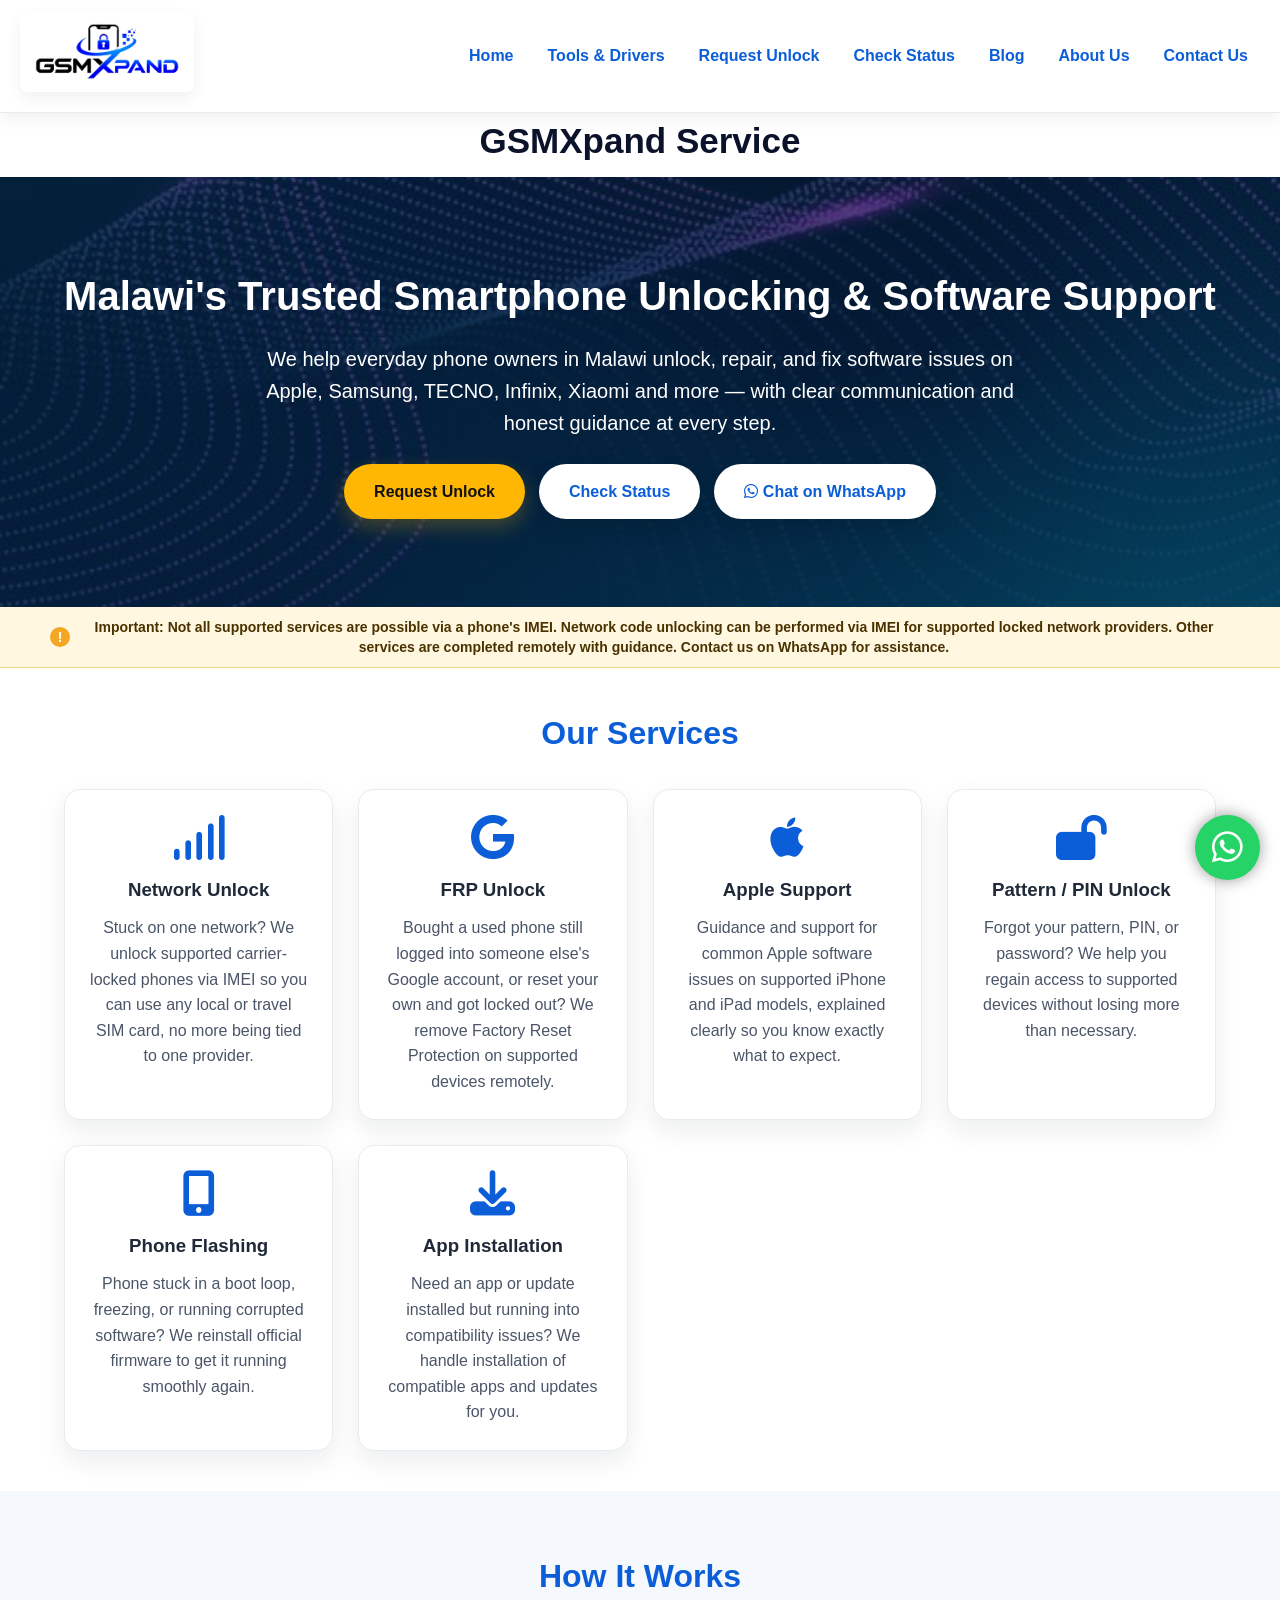
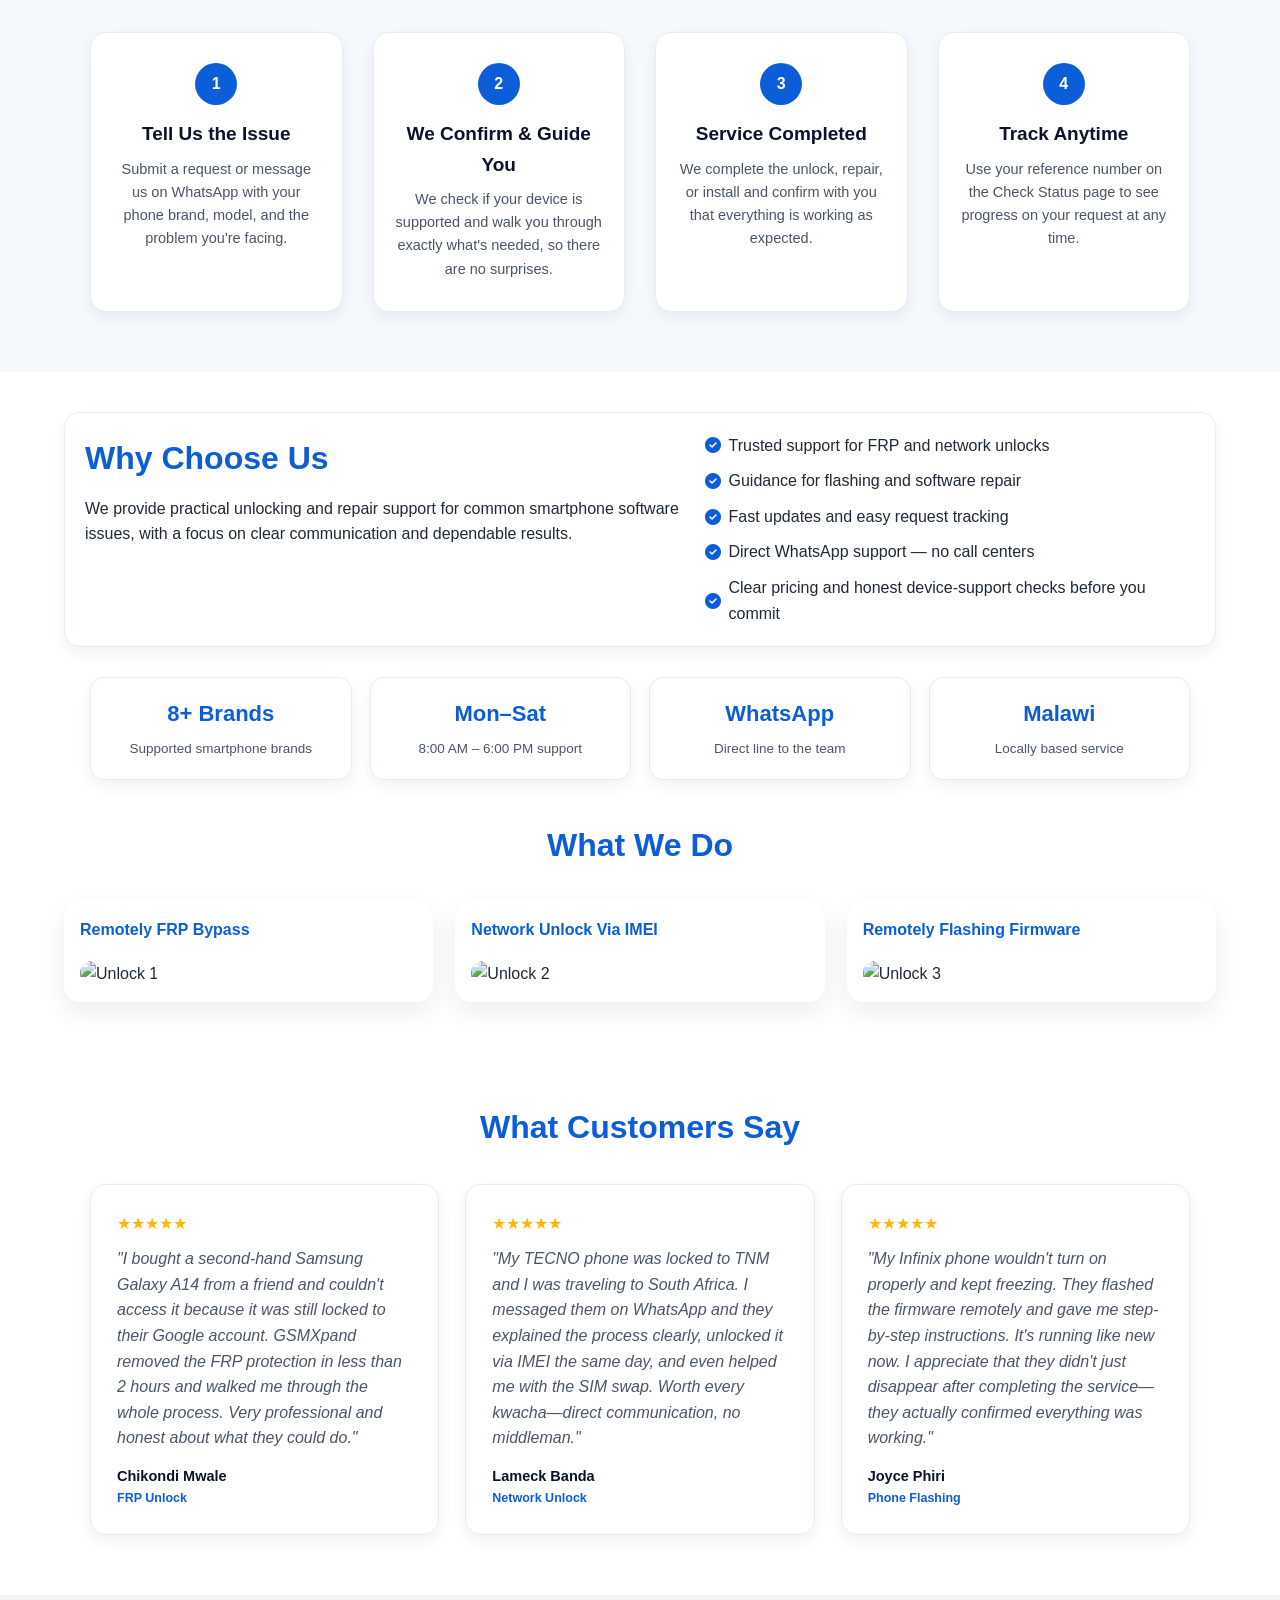
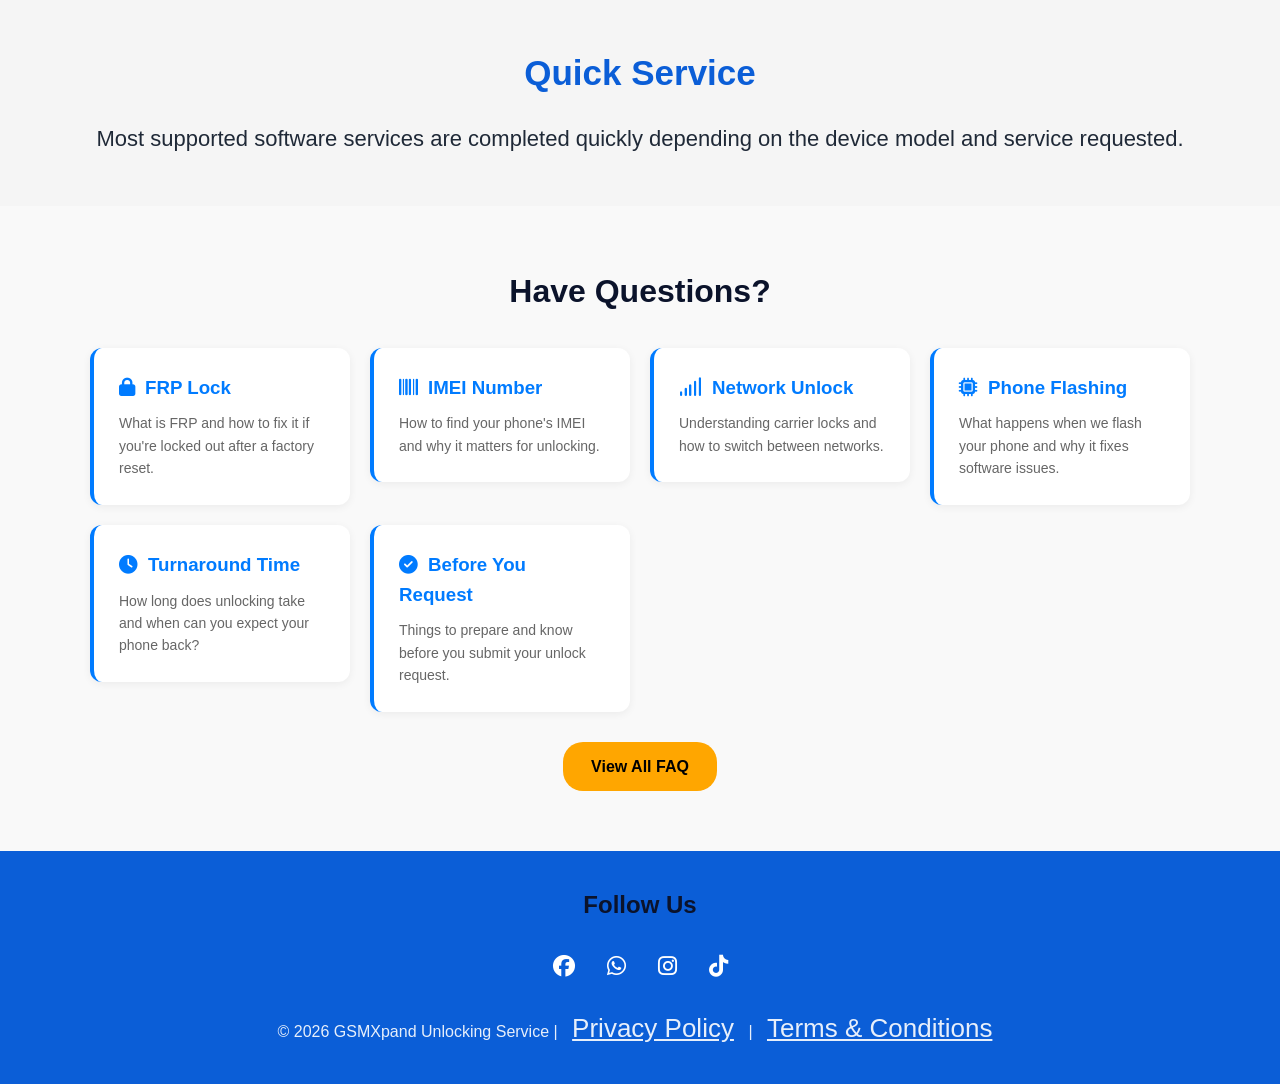
==== index.html @ d90a3e5a "Update navbar order" ====
<!DOCTYPE html>
<html lang="en">
<head>
<meta charset="UTF-8">
<meta name="viewport" content="width=device-width, initial-scale=1.0">
<meta name="description" content="GSMXpand Unlocking Service in Malawi offers fast network unlock, FRP unlock, phone flashing, pattern and PIN unlock, software repair, and app installation services.">
<meta name="keywords" content="phone unlocking Malawi, network unlock, FRP unlock, phone flashing, iCloud support, Android unlock, GSMXpand, smartphone repair, app installation">
<meta name="author" content="GSMXpand">
<meta name="robots" content="index, follow">
<meta name="theme-color" content="#003366">
<meta property="og:title" content="GSMXpand Unlocking Service">
<meta property="og:description" content="Professional smartphone unlocking and software services in Malawi.">
<meta property="og:image" content="https://www.gsmxpand.unaux.com/images/logo.jpg">
<meta property="og:url" content="https://www.gsmxpand.unaux.com">
<meta property="og:type" content="website">
<title>GSMXpand Unlocking Service</title>
<link rel="preconnect" href="https://cdnjs.cloudflare.com">
<link rel="icon" href="images/favicon-v2.ico">
<link rel="apple-touch-icon" href="images/apple-touch-icon.png">
<link rel="stylesheet" href="https://cdnjs.cloudflare.com/ajax/libs/font-awesome/6.5.2/css/all.min.css">
<link rel="stylesheet" href="css/style.css">
</head>
<body>
<header class="site-header">
  <div class="logo">
    <a href="index.html">
      <img src="images/logo.jpg" alt="GSMXpand">
    </a>
  </div>

  <button class="menu-toggle" id="menuToggle" type="button" aria-label="Open navigation" aria-expanded="false" aria-controls="navbar">☰</button>

  <nav id="navbar">
    <a href="index.html">Home</a>
    <a href="tools-drivers.html">Tools & Drivers</a>
    <a href="request.html">Request Unlock</a>
    <a href="status.html">Check Status</a>
    <a href="blog.html">Blog</a>
    <a href="about.html">About Us</a>
    <a href="contact.html">Contact Us</a>
  </nav>
</header>

<header>
  <div class="hero-intro">
    <h1>GSMXpand Service</h1>
  </div>
</header>

<section class="hero">
  <h2>Malawi's Trusted Smartphone Unlocking & Software Support</h2>
  <p>We help everyday phone owners in Malawi unlock, repair, and fix software issues on Apple, Samsung, TECNO, Infinix, Xiaomi and more &mdash; with clear communication and honest guidance at every step.</p>
  <div class="hero-actions">
    <a href="request.html" class="btn">Request Unlock</a>
    <a href="status.html" class="btn btn-secondary">Check Status</a>
    <a href="https://wa.me/265984820687" class="btn btn-secondary"><i class="fab fa-whatsapp"></i> Chat on WhatsApp</a>
  </div>
</section>

<div class="sliding-banner">
  <span>Important: Not all supported services are possible via a phone's IMEI. Network code unlocking can be performed via IMEI for supported locked network providers. Other services are completed remotely with guidance. Contact us on WhatsApp for assistance.</span>
</div>

<div class="container">
<h2 class="section-title">Our Services</h2>

<div class="services">

<div class="card">
<i class="fas fa-signal"></i>
<h3>Network Unlock</h3>
<p>Stuck on one network? We unlock supported carrier-locked phones via IMEI so you can use any local or travel SIM card, no more being tied to one provider.</p>
</div>

<div class="card">
<i class="fab fa-google"></i>
<h3>FRP Unlock</h3>
<p>Bought a used phone still logged into someone else's Google account, or reset your own and got locked out? We remove Factory Reset Protection on supported devices remotely.</p>
</div>

<div class="card">
<i class="fab fa-apple"></i>
<h3>Apple Support</h3>
<p>Guidance and support for common Apple software issues on supported iPhone and iPad models, explained clearly so you know exactly what to expect.</p>
</div>

<div class="card">
<i class="fas fa-lock-open"></i>
<h3>Pattern / PIN Unlock</h3>
<p>Forgot your pattern, PIN, or password? We help you regain access to supported devices without losing more than necessary.</p>
</div>

<div class="card">
<i class="fas fa-mobile-screen-button"></i>
<h3>Phone Flashing</h3>
<p>Phone stuck in a boot loop, freezing, or running corrupted software? We reinstall official firmware to get it running smoothly again.</p>
</div>

<div class="card">
<i class="fas fa-download"></i>
<h3>App Installation</h3>
<p>Need an app or update installed but running into compatibility issues? We handle installation of compatible apps and updates for you.</p>
</div>

</div>
</div>

<section class="how-it-works">
  <h2 class="section-title">How It Works</h2>
  <div class="how-steps">
    <div class="how-step">
      <div class="num">1</div>
      <h3>Tell Us the Issue</h3>
      <p>Submit a request or message us on WhatsApp with your phone brand, model, and the problem you're facing.</p>
    </div>
    <div class="how-step">
      <div class="num">2</div>
      <h3>We Confirm & Guide You</h3>
      <p>We check if your device is supported and walk you through exactly what's needed, so there are no surprises.</p>
    </div>
    <div class="how-step">
      <div class="num">3</div>
      <h3>Service Completed</h3>
      <p>We complete the unlock, repair, or install and confirm with you that everything is working as expected.</p>
    </div>
    <div class="how-step">
      <div class="num">4</div>
      <h3>Track Anytime</h3>
      <p>Use your reference number on the Check Status page to see progress on your request at any time.</p>
    </div>
  </div>
</section>

<div class="container">
  <div class="about-box">
    <div>
      <h3 class="section-title left">Why Choose Us</h3>
      <p>We provide practical unlocking and repair support for common smartphone software issues, with a focus on clear communication and dependable results.</p>
    </div>
    <div class="bullet-list">
      <div><i class="fas fa-check-circle"></i> Trusted support for FRP and network unlocks</div>
      <div><i class="fas fa-check-circle"></i> Guidance for flashing and software repair</div>
      <div><i class="fas fa-check-circle"></i> Fast updates and easy request tracking</div>
      <div><i class="fas fa-check-circle"></i> Direct WhatsApp support &mdash; no call centers</div>
      <div><i class="fas fa-check-circle"></i> Clear pricing and honest device-support checks before you commit</div>
    </div>
  </div>

  <div class="proof-strip">
    <div class="proof-item"><strong>8+ Brands</strong><span>Supported smartphone brands</span></div>
    <div class="proof-item"><strong>Mon&ndash;Sat</strong><span>8:00 AM &ndash; 6:00 PM support</span></div>
    <div class="proof-item"><strong>WhatsApp</strong><span>Direct line to the team</span></div>
    <div class="proof-item"><strong>Malawi</strong><span>Locally based service</span></div>
  </div>

  <h3 class="section-title">What We Do</h3>
  <div class="gallery">
    <div class="gallery-item">
      <p class="phot">Remotely FRP Bypass</p>
      <img loading="lazy" src="images/lock1.jpg" alt="Unlock 1">
    </div>
    <div class="gallery-item">
      <p class="phot">Network Unlock Via IMEI</p>
      <img loading="lazy" src="images/unlock2.jpg" alt="Unlock 2">
    </div>
    <div class="gallery-item">
      <p class="phot">Remotely Flashing Firmware</p>
      <img loading="lazy" src="images/lock3.jpg" alt="Unlock 3">
    </div>
  </div>
</div>

<section class="testimonials">
  <h2 class="section-title">What Customers Say</h2>
  <div class="testi-grid">
    <div class="testi-card">
      <div class="stars">★★★★★</div>
      <p>"I bought a second-hand Samsung Galaxy A14 from a friend and couldn't access it because it was still locked to their Google account. GSMXpand removed the FRP protection in less than 2 hours and walked me through the whole process. Very professional and honest about what they could do."</p>
      <div class="testi-name">Chikondi Mwale</div>
      <div class="testi-service">FRP Unlock</div>
    </div>
    <div class="testi-card">
      <div class="stars">★★★★★</div>
      <p>"My TECNO phone was locked to TNM and I was traveling to South Africa. I messaged them on WhatsApp and they explained the process clearly, unlocked it via IMEI the same day, and even helped me with the SIM swap. Worth every kwacha—direct communication, no middleman."</p>
      <div class="testi-name">Lameck Banda</div>
      <div class="testi-service">Network Unlock</div>
    </div>
    <div class="testi-card">
      <div class="stars">★★★★★</div>
      <p>"My Infinix phone wouldn't turn on properly and kept freezing. They flashed the firmware remotely and gave me step-by-step instructions. It's running like new now. I appreciate that they didn't just disappear after completing the service—they actually confirmed everything was working."</p>
      <div class="testi-name">Joyce Phiri</div>
      <div class="testi-service">Phone Flashing</div>
    </div>
  </div>
</section>

<section class="speed">
  <h2>Quick Service</h2>
  <p>Most supported software services are completed quickly depending on the device model and service requested.</p>
</section>

<section style="padding: 60px 20px; background: #f9f9f9;">
  <div style="max-width: 1100px; margin: 0 auto;">
    <h2 style="font-size: 32px; text-align: center; margin-bottom: 30px; color: #0b132b;">Have Questions?</h2>
    <div style="display: grid; grid-template-columns: repeat(auto-fit, minmax(240px, 1fr)); gap: 20px;">
      <a href="blog.html#article9" style="text-decoration: none;">
        <div style="background: white; padding: 25px; border-radius: 12px; border-left: 4px solid #007bff; box-shadow: 0 2px 8px rgba(0,0,0,0.06); transition: transform 0.3s, box-shadow 0.3s;">
          <h3 style="color: #007bff; margin-bottom: 10px;"><i class="fas fa-lock" style="margin-right: 10px;"></i>FRP Lock</h3>
          <p style="color: #666; font-size: 14px; line-height: 1.6;">What is FRP and how to fix it if you're locked out after a factory reset.</p>
        </div>
      </a>
      <a href="blog.html#article2" style="text-decoration: none;">
        <div style="background: white; padding: 25px; border-radius: 12px; border-left: 4px solid #007bff; box-shadow: 0 2px 8px rgba(0,0,0,0.06); transition: transform 0.3s, box-shadow 0.3s;">
          <h3 style="color: #007bff; margin-bottom: 10px;"><i class="fas fa-barcode" style="margin-right: 10px;"></i>IMEI Number</h3>
          <p style="color: #666; font-size: 14px; line-height: 1.6;">How to find your phone's IMEI and why it matters for unlocking.</p>
        </div>
      </a>
      <a href="blog.html#article3" style="text-decoration: none;">
        <div style="background: white; padding: 25px; border-radius: 12px; border-left: 4px solid #007bff; box-shadow: 0 2px 8px rgba(0,0,0,0.06); transition: transform 0.3s, box-shadow 0.3s;">
          <h3 style="color: #007bff; margin-bottom: 10px;"><i class="fas fa-signal" style="margin-right: 10px;"></i>Network Unlock</h3>
          <p style="color: #666; font-size: 14px; line-height: 1.6;">Understanding carrier locks and how to switch between networks.</p>
        </div>
      </a>
      <a href="blog.html#article11" style="text-decoration: none;">
        <div style="background: white; padding: 25px; border-radius: 12px; border-left: 4px solid #007bff; box-shadow: 0 2px 8px rgba(0,0,0,0.06); transition: transform 0.3s, box-shadow 0.3s;">
          <h3 style="color: #007bff; margin-bottom: 10px;"><i class="fas fa-microchip" style="margin-right: 10px;"></i>Phone Flashing</h3>
          <p style="color: #666; font-size: 14px; line-height: 1.6;">What happens when we flash your phone and why it fixes software issues.</p>
        </div>
      </a>
      <a href="blog.html#article7" style="text-decoration: none;">
        <div style="background: white; padding: 25px; border-radius: 12px; border-left: 4px solid #007bff; box-shadow: 0 2px 8px rgba(0,0,0,0.06); transition: transform 0.3s, box-shadow 0.3s;">
          <h3 style="color: #007bff; margin-bottom: 10px;"><i class="fas fa-clock" style="margin-right: 10px;"></i>Turnaround Time</h3>
          <p style="color: #666; font-size: 14px; line-height: 1.6;">How long does unlocking take and when can you expect your phone back?</p>
        </div>
      </a>
      <a href="blog.html#article6" style="text-decoration: none;">
        <div style="background: white; padding: 25px; border-radius: 12px; border-left: 4px solid #007bff; box-shadow: 0 2px 8px rgba(0,0,0,0.06); transition: transform 0.3s, box-shadow 0.3s;">
          <h3 style="color: #007bff; margin-bottom: 10px;"><i class="fas fa-check-circle" style="margin-right: 10px;"></i>Before You Request</h3>
          <p style="color: #666; font-size: 14px; line-height: 1.6;">Things to prepare and know before you submit your unlock request.</p>
        </div>
      </a>
    </div>
    <div style="text-align: center; margin-top: 30px;">
      <a href="blog.html#article7" style="display: inline-block; background: #ffa600; color: rgb(0, 0, 0); padding: 12px 28px; border-radius: 20px; text-decoration: none; font-weight: 600; transition: background 0.3s;">View All FAQ</a>
    </div>
  </div>
</section>

<footer>
  <h2>Follow Us</h2>
  <div class="footer-links">
    <a href="https://www.facebook.com/gsmxpand" title="Visit our Facebook page"><i class="fab fa-facebook"></i></a>
    <a href="https://wa.me/265984820687" title="Chat with us on WhatsApp"><i class="fab fa-whatsapp"></i></a>
    <a href="https://www.instagram.com/gsmxpand" title="Follow us on Instagram"><i class="fab fa-instagram"></i></a>
    <a href="https://www.tiktok.com/@gsmxpand" title="Follow us on TikTok"><i class="fab fa-tiktok"></i></a>
  </div>
  <p class="footer-note">© 2026 GSMXpand Unlocking Service | <a href="privacy.html" style="color:white;text-decoration:underline;">Privacy Policy</a> | <a href="terms.html" style="color:white;text-decoration:underline;">Terms &amp; Conditions</a></p>
</footer>

<a class="whatsapp"
href="https://wa.me/265984820687">

<i class="fab fa-whatsapp"></i>

</a>

<script type="module" src="js/app.js"></script>
<script src="js/navigation.js"></script>

</body>
</html>
---- css/style.css ----
/* ==========================================================================
   GSMXpand Unlocking Service — Master Stylesheet
   Single stylesheet for the whole site. All pages link to css/style.css.
   ========================================================================== */

/* ---- Theme tokens ---- */
:root {
  --brand-blue: #0b5ed7;
  --brand-blue-dark: #093b6b;
  --brand-navy: #0b132b;
  --accent-amber: #ffb703;
  --accent-amber-dark: #f59e0b;
  --success-green: #25d366;
  --success-green-dark: #1a7a3a;
  --warn-amber: #f5a623;
  --danger-red: #b91c1c;
  --text-body: #4a5568;
  --text-dark: #1f2937;
  --bg-light: #f5f8fc;
  --bg-page: #ffffff;
  --border-soft: #e7ebf2;
  --shadow-soft: 0 10px 26px rgba(15, 23, 42, 0.08);
  --shadow-card: 0 6px 16px rgba(15, 23, 42, 0.06);
  --radius-lg: 16px;
  --radius-md: 12px;
  --radius-pill: 999px;
}

/* ---- Reset & base ---- */
* {
  margin: 0;
  padding: 0;
  box-sizing: border-box;
  font-family: "Segoe UI", Arial, Helvetica, sans-serif;
}

html {
  scroll-behavior: smooth;
}

@media (prefers-reduced-motion: reduce) {
  html { scroll-behavior: auto; }
}

body {
  background: var(--bg-page);
  color: var(--text-dark);
  line-height: 1.6;
}

img {
  max-width: 100%;
  height: auto;
}

h2 {
  color: var(--brand-navy);
}

.container {
  width: 90%;
  max-width: 1200px;
  margin: auto;
  padding: 40px 0;
}

.section-title {
  text-align: center;
  font-size: 32px;
  margin-bottom: 30px;
  color: var(--brand-blue);
}

.section-title.left {
  text-align: left;
  margin-bottom: 12px;
}

/* ---- Header / navigation ---- */
.site-header {
  background: #ffffff;
  display: flex;
  justify-content: space-between;
  align-items: center;
  padding: 12px 20px;
  position: sticky;
  top: 0;
  z-index: 1000;
  gap: 16px;
  box-shadow: var(--shadow-card);
  border-bottom: 1px solid var(--border-soft);
  isolation: isolate;
}

.site-header .logo a {
  display: inline-flex;
  align-items: center;
  text-decoration: none;
}

.site-header .logo img {
  height: 80px;
  background: transparent;
  padding: 6px 8px;
  border-radius: 8px;
  box-shadow: 0 6px 16px rgba(0, 0, 0, 0.06);
}

.site-header nav {
  display: flex;
  gap: 10px;
  flex-wrap: wrap;
}

.site-header nav a {
  color: var(--brand-blue);
  text-decoration: none;
  font-weight: 600;
  padding: 8px 12px;
  border-radius: var(--radius-pill);
  transition: .22s;
  font-size: 16px;
}

.site-header nav a:hover {
  background: rgba(11, 94, 215, 0.06);
}

.site-header .menu-toggle {
  display: none;
  font-size: 30px;
  color: var(--brand-blue);
  cursor: pointer;
  line-height: 1;
  border: 0;
  background: transparent;
  padding: 8px;
  margin: 0;
  width: auto;
}

@media (max-width: 768px) {
  .site-header {
    flex-wrap: nowrap;
    padding: 12px 16px;
  }

  .site-header .logo { min-width: 0; }

  .site-header .logo img {
    display: block;
    max-width: min(70vw, 220px);
    height: 58px;
    object-fit: contain;
  }

  .site-header .menu-toggle {
    display: block;
    margin-left: auto;
  }

  .site-header nav {
    display: none;
    position: absolute;
    top: 100%;
    left: 0;
    width: 100%;
    background: #ffffff;
    flex-direction: column;
    padding: 8px 0;
    box-shadow: var(--shadow-card);
    border-top: 1px solid var(--border-soft);
    z-index: 1100;
  }

  .site-header nav.active { display: flex; }

  .site-header nav a {
    padding: 14px 16px;
    border-radius: 0;
    border-top: 1px solid #f1f5f9;
    text-align: center;
    color: var(--brand-navy);
    display: block;
  }

  .site-header .menu-toggle[aria-expanded="true"] {
    color: #ffffff;
    background: var(--brand-blue);
    border-radius: 8px;
  }
}

/* Generic page headers */
header h1 {
  font-size: 35px;
  margin-bottom: 8px;
  color: var(--brand-navy);
}

header p {
  margin-top: 8px;
  font-size: 18px;
  opacity: 0.95;
}

.hero-intro h1,
.hero-intro p { text-align: center; }

/* ---- Hero banners (home / inner pages / blog) ---- */
.hero {
  background-image: linear-gradient(rgba(4, 35, 70, 0.68), rgba(4, 35, 70, 0.78)), url("../images/drivers.png");
  background-position: center;
  background-size: cover;
  background-repeat: no-repeat;
  min-height: 430px;
  display: flex;
  flex-direction: column;
  justify-content: center;
  align-items: center;
  color: white;
  padding: 70px 20px;
  text-align: center;
}

.hero h2 {
  font-size: 40px;
  margin-bottom: 15px;
  color: white;
}

.hero p {
  font-size: 20px;
  margin-bottom: 25px;
  max-width: 760px;
  margin-left: auto;
  margin-right: auto;
}

.hero-actions {
  display: flex;
  justify-content: center;
  gap: 14px;
  flex-wrap: wrap;
}

.ru,
.blog-hero {
  background-image: linear-gradient(rgba(4, 35, 70, 0.62), rgba(4, 35, 70, 0.78)), url("../images/tooly.jpg");
  background-position: center;
  background-size: cover;
  background-repeat: no-repeat;
  min-height: 260px;
  padding: 60px 20px;
  text-align: center;
}

.page-title {
  background-image: linear-gradient(rgba(4, 35, 70, 0.62), rgba(4, 35, 70, 0.78)), url("../images/toolsie.png.jpg");
  background-position: center;
  background-size: cover;
  background-repeat: no-repeat;
  min-height: 260px;
  padding: 60px 20px;
  text-align: center;
  display: flex;
  flex-direction: column;
  justify-content: center;
  align-items: center;
}

.ru h1, .ru h2, .ru p,
.page-title h1, .page-title h2, .page-title p,
.blog-hero h1, .blog-hero h2, .blog-hero p {
  color: #ffffff;
  text-shadow: 0 2px 4px rgba(0, 0, 0, 0.55);
}

.ru h2 { font-size: 40px; margin-bottom: 15px; }
.ru p { font-size: 20px; margin-bottom: 25px; }

.page-title h1 {
  font-size: 0.85rem;
  letter-spacing: 2px;
  text-transform: uppercase;
  margin-bottom: 8px;
}
.page-title h2 { font-size: 2.25rem; font-weight: 700; margin-bottom: 8px; }
.page-title p { font-size: 1.3rem; }

@media (max-width: 700px) {
  .site-header .logo img { height: 64px; }
  .hero, .page-title, .ru { padding: 44px 16px; }
  .hero h2, .ru h2 { font-size: 30px; }
}

/* ---- Buttons ---- */
.btn {
  display: inline-block;
  background: var(--accent-amber);
  color: #111;
  padding: 15px 30px;
  border-radius: var(--radius-pill);
  font-weight: bold;
  text-decoration: none;
  box-shadow: 0 8px 20px rgba(255, 183, 3, 0.25);
  transition: .3s;
  border: none;
  cursor: pointer;
}
.btn:hover { background: var(--accent-amber-dark); transform: translateY(-2px); }

.btn-secondary {
  background: #fff;
  color: var(--brand-blue);
  box-shadow: 0 8px 20px rgba(0, 0, 0, .12);
}

.btn-primary {
  background-color: #ffcc00;
  color: #000000;
  text-decoration: none;
  text-align: center;
  padding: 12px 20px;
  border-radius: 20px;
  font-size: 0.95rem;
  font-weight: 600;
  display: inline-block;
}
.btn-primary:hover { background-color: #e6b800; }

/* ---- Sliding notice banner ---- */
.sliding-banner {
  width: 100%;
  background: #fff7df;
  color: #4a3200;
  overflow: hidden;
  padding: 10px 16px;
  border-bottom: 1px solid #f0d98b;
  position: relative;
  z-index: 1;
}
.sliding-banner span {
  display: block;
  max-width: 1180px;
  margin: 0 auto;
  padding: 0 0 0 28px;
  font-size: 14px;
  line-height: 1.45;
  font-weight: 600;
  text-align: center;
  position: relative;
}
.sliding-banner span::before {
  content: "!";
  position: absolute;
  left: 0;
  top: 50%;
  transform: translateY(-50%);
  width: 20px;
  height: 20px;
  border-radius: 50%;
  display: grid;
  place-items: center;
  background: var(--warn-amber);
  color: #ffffff;
  font-weight: 800;
}
@media (max-width: 700px) {
  .sliding-banner { padding: 9px 14px; }
  .sliding-banner span { padding-left: 26px; font-size: 13px; text-align: left; }
}

/* Generic warning / advisory box (used on Tools & Drivers page) */
.advanced-note {
  max-width: 1100px;
  margin: 20px auto 0;
  padding: 16px 20px;
  background: #fff3cd;
  border-left: 5px solid var(--warn-amber);
  border-radius: 6px;
  color: #7a5300;
  font-size: 14.5px;
  display: flex;
  gap: 12px;
  align-items: flex-start;
}
.advanced-note i { margin-top: 2px; color: var(--warn-amber); }

.flag-note {
  font-size: 12.5px;
  color: var(--danger-red);
  font-weight: 600;
  margin: 6px 0;
}

/* ---- Services / cards (homepage) ---- */
.services {
  display: grid;
  grid-template-columns: repeat(auto-fit, minmax(250px, 1fr));
  gap: 25px;
}

.card {
  background: white;
  padding: 25px;
  border-radius: var(--radius-lg);
  box-shadow: var(--shadow-soft);
  text-align: center;
  border: 1px solid var(--border-soft);
  transition: transform .3s, box-shadow .3s;
}
.card:hover { transform: translateY(-8px); box-shadow: 0 16px 30px rgba(15, 23, 42, 0.14); }
.card i { font-size: 45px; color: var(--brand-blue); margin-bottom: 15px; }
.card h3 { margin-bottom: 10px; }
.card p { color: var(--text-body); }

/* ---- How It Works ---- */
.how-it-works { padding: 60px 20px; background: var(--bg-light); }
.how-steps {
  max-width: 1100px;
  margin: 0 auto;
  display: grid;
  grid-template-columns: repeat(auto-fit, minmax(220px, 1fr));
  gap: 30px;
}
.how-step {
  background: white;
  border-radius: var(--radius-lg);
  padding: 30px 22px;
  text-align: center;
  box-shadow: var(--shadow-card);
  border: 1px solid var(--border-soft);
}
.how-step .num {
  width: 42px;
  height: 42px;
  border-radius: 50%;
  background: var(--brand-blue);
  color: white;
  display: flex;
  align-items: center;
  justify-content: center;
  font-weight: 700;
  margin: 0 auto 14px;
}
.how-step h3 { font-size: 19px; margin-bottom: 8px; color: var(--brand-navy); }
.how-step p { color: var(--text-body); font-size: 14.5px; line-height: 1.6; }

/* ---- About box / bullet list / proof strip ---- */
.about-box {
  background: #fff;
  border: 1px solid var(--border-soft);
  border-radius: var(--radius-lg);
  padding: 20px;
  box-shadow: var(--shadow-card);
  display: grid;
  grid-template-columns: 1.1fr 0.9fr;
  gap: 20px;
  margin-bottom: 30px;
}
@media (max-width: 700px) { .about-box { grid-template-columns: 1fr; } }

.bullet-list { display: grid; gap: 10px; }
.bullet-list div { display: flex; align-items: center; gap: 8px; color: var(--text-dark); }
.bullet-list i { color: var(--brand-blue); }

.proof-strip {
  max-width: 1100px;
  margin: 0 auto 40px;
  display: grid;
  grid-template-columns: repeat(auto-fit, minmax(180px, 1fr));
  gap: 18px;
}
.proof-item {
  background: white;
  border: 1px solid var(--border-soft);
  border-radius: 14px;
  padding: 18px;
  text-align: center;
  box-shadow: var(--shadow-card);
}
.proof-item strong { display: block; font-size: 22px; color: var(--brand-blue); margin-bottom: 4px; }
.proof-item span { font-size: 13.5px; color: var(--text-body); }

/* ---- Gallery ---- */
.gallery {
  display: grid;
  grid-template-columns: repeat(auto-fit, minmax(240px, 1fr));
  gap: 22px;
}
.gallery-item {
  background: #fff;
  border-radius: var(--radius-lg);
  padding: 16px;
  box-shadow: var(--shadow-soft);
}
.gallery img {
  width: 100%;
  border-radius: 12px;
  height: 220px;
  object-fit: cover;
  margin-top: 10px;
}
.phot {
  font-size: 16px;
  color: var(--brand-blue);
  font-weight: 600;
  margin-bottom: 8px;
}

/* ---- Testimonials ---- */
.testimonials { padding: 60px 20px; }
.testi-grid {
  max-width: 1100px;
  margin: 0 auto;
  display: grid;
  grid-template-columns: repeat(auto-fit, minmax(280px, 1fr));
  gap: 26px;
}
.testi-card {
  background: white;
  border-radius: var(--radius-lg);
  padding: 26px;
  border: 1px solid var(--border-soft);
  box-shadow: var(--shadow-card);
}
.testi-card .stars { color: var(--accent-amber); margin-bottom: 10px; }
.testi-card p { color: var(--text-body); line-height: 1.6; font-style: italic; margin-bottom: 14px; }
.testi-name { font-weight: 700; color: var(--brand-navy); font-size: 14.5px; }
.testi-service { font-size: 12.5px; color: var(--brand-blue); font-weight: 600; }

/* ---- Speed / quick-service strip ---- */
.speed {
  background: whitesmoke;
  color: var(--text-dark);
  padding: 50px 20px;
  text-align: center;
}
.speed h2 { font-size: 35px; margin-bottom: 20px; color: var(--brand-blue); }
.speed p { font-size: 22px; color: var(--text-dark); }

/* ---- FAQ teaser (homepage) ---- */
.faq-teaser {
  background: linear-gradient(135deg, var(--brand-blue-dark), var(--brand-blue));
  padding: 50px 20px;
  text-align: center;
  color: white;
}
.faq-teaser h2 { color: white; margin-bottom: 12px; }
.faq-teaser p { color: #dbe7fb; max-width: 600px; margin: 0 auto 20px; }

/* ---- Footer & floating WhatsApp button ---- */
footer {
  background: var(--brand-blue);
  color: white;
  padding: 35px 20px;
  text-align: center;
}
footer a { color: white; margin: 10px; font-size: 26px; }
.footer-links { display: flex; justify-content: center; gap: 12px; margin: 14px 0; }
.footer-links a { color: white; font-size: 22px; }
.footer-note { margin-top: 14px; opacity: 0.9; }

.whatsapp {
  position: fixed;
  bottom: 20px;
  right: 20px;
  background: var(--success-green);
  width: 65px;
  height: 65px;
  border-radius: 50%;
  display: flex;
  justify-content: center;
  align-items: center;
  font-size: 35px;
  color: white;
  text-decoration: none;
  box-shadow: 0 0 15px rgba(0, 0, 0, 0.4);
}

/* ==========================================================================
   Tools & Drivers page
   ========================================================================== */
.category-heading {
  max-width: 1100px;
  margin: 40px auto 10px;
  padding: 0 20px;
  font-size: 22px;
  color: var(--brand-navy);
  border-left: 4px solid var(--brand-blue);
  padding-left: 14px;
}

.downloads-container { max-width: 1100px; margin: 0 auto; padding: 40px 20px; }

.downloads-search {
  max-width: 780px;
  margin: 28px auto;
  padding: 0 20px;
  display: flex;
  gap: 8px;
  justify-content: center;
}
.downloads-search input[type="search"] {
  flex: 1 1 0;
  min-width: 0;
  padding: 12px 14px;
  border-radius: 8px;
  border: 1px solid #dbe7f7;
  font-size: 1rem;
  margin: 0;
}
.downloads-search button {
  padding: 12px 16px;
  border-radius: 8px;
  background: var(--brand-blue);
  color: #fff;
  border: none;
  font-weight: 700;
  cursor: pointer;
  margin: 0;
  width: auto;
}
.downloads-search button:hover { opacity: .95; }

.downloads-grid {
  max-width: 1100px;
  margin: 30px auto 0;
  padding: 0 20px;
  display: grid;
  grid-template-columns: repeat(auto-fill, minmax(320px, 1fr));
  gap: 24px;
}
@media (max-width: 700px) { .downloads-grid { grid-template-columns: minmax(0, 1fr); } }

.download-card {
  background-color: #fbfcfd;
  border: 1px solid #e6eef8;
  border-radius: 12px;
  padding: 24px;
  display: flex;
  flex-direction: column;
  box-shadow: 0 1px 3px rgba(0, 0, 0, 0.05);
  transition: transform .18s ease, box-shadow .18s ease;
}
.download-card:hover { transform: translateY(-6px); box-shadow: 0 8px 24px rgba(2, 6, 23, 0.08); }
.download-card h3 { font-size: 1.15rem; font-weight: 600; margin: 0 0 10px; }
.download-card p { color: var(--text-body); font-size: 14.5px; line-height: 1.6; margin-bottom: 14px; }

.card-header { display: flex; align-items: center; gap: 8px; margin-bottom: 8px; }

.version-badge {
  align-self: flex-start;
  background-color: #f1f5f9;
  color: #64748b;
  font-size: 0.8rem;
  font-weight: 600;
  padding: 4px 12px;
  border-radius: 12px;
}

.type-badge {
  align-self: flex-start;
  display: inline-block;
  font-size: 0.75rem;
  font-weight: 700;
  padding: 6px 10px;
  border-radius: var(--radius-pill);
  color: #fff;
}
.type-badge.tool { background: linear-gradient(90deg, #1a7a3a, #34c759); }
.type-badge.driver { background: linear-gradient(90deg, #1e90ff, #6fb8ff); }

.meta-grid {
  display: grid;
  grid-template-columns: 1fr 1fr;
  gap: 12px;
  margin-bottom: 16px;
}
.meta-item { background-color: #f8fafc; padding: 12px; border-radius: 8px; text-align: center; }
.meta-label {
  display: block;
  font-size: 0.7rem;
  letter-spacing: 0.5px;
  color: #64748b;
  text-transform: uppercase;
  margin-bottom: 4px;
}
.meta-value { font-size: 0.9rem; font-weight: 600; }

.actions { margin-top: auto; display: flex; flex-direction: column; gap: 10px; }

.downloads-search input:focus,
input:focus,
select:focus,
textarea:focus,
button:focus-visible,
a:focus-visible {
  outline: 3px solid rgba(11, 94, 215, 0.3);
  outline-offset: 2px;
}

/* ==========================================================================
   Request Unlock page
   ========================================================================== */
.title { text-align: center; margin-bottom: 35px; color: var(--brand-blue-dark); }

.brands {
  display: grid;
  grid-template-columns: repeat(auto-fit, minmax(120px, 1fr));
  gap: 20px;
  margin-bottom: 40px;
}
.brand {
  background: white;
  padding: 20px;
  border-radius: 12px;
  box-shadow: 0 4px 10px rgba(0, 0, 0, 0.1);
  text-align: center;
  transition: 0.3s;
}
.brand:hover { transform: translateY(-5px); }
.brand i { font-size: 45px; color: var(--brand-blue); margin-bottom: 10px; }
.brand h3 { font-size: 18px; }

form {
  background: white;
  padding: 30px;
  border-radius: 12px;
  box-shadow: 0 5px 12px rgba(0, 0, 0, 0.15);
}
label { display: block; margin-top: 18px; font-weight: bold; }
input, select, textarea {
  width: 100%;
  padding: 14px;
  margin-top: 8px;
  border: 1px solid #ccc;
  border-radius: 8px;
  font-size: 16px;
}
textarea { height: 120px; resize: none; }
button {
  margin-top: 25px;
  width: 100%;
  padding: 15px;
  border: none;
  background: var(--brand-blue);
  color: white;
  font-size: 18px;
  border-radius: 8px;
  cursor: pointer;
}
button:hover { background: #0846a8; }

.note {
  margin-top: 30px;
  padding: 20px;
  background: #eaf4ff;
  border-left: 5px solid var(--brand-blue);
  border-radius: 8px;
}
.note p { text-align: left; }

.form-intro { max-width: 700px; margin: 0 auto 25px; text-align: center; color: var(--text-body); font-size: 15px; line-height: 1.6; }
.required-hint { color: var(--danger-red); font-weight: 600; }
#unlockForm label { font-weight: 600; color: var(--brand-navy); margin-top: 14px; display: block; font-size: 14.5px; }
#unlockForm .field-hint { font-size: 12.5px; color: #6c757d; margin: 2px 0; }

.next-steps { max-width: 800px; margin: 40px auto 0; }
.next-steps h3 { margin-bottom: 16px; }
.next-steps ol { padding-left: 20px; color: var(--text-body); line-height: 1.9; }
.next-steps ol li strong { color: var(--brand-navy); }

/* ==========================================================================
   Status page
   ========================================================================== */
body.status-page { background: #f5f7fb; }

.container.status-container {
  max-width: 700px;
  margin: 50px auto;
  padding: 30px;
  background: #fff;
  border-radius: 12px;
  box-shadow: 0 5px 15px rgba(0, 0, 0, 0.15);
}
.status-container h2 { color: var(--brand-blue-dark); }

.result {
  display: none;
  margin-top: 30px;
  padding: 20px;
  border-radius: 10px;
  background: #eef7ff;
  border-left: 6px solid var(--brand-blue);
}
.status { font-size: 22px; font-weight: bold; color: var(--success-green-dark); margin-top: 15px; }

.status-intro { max-width: 650px; margin: 0 auto 25px; text-align: center; color: var(--text-body); font-size: 15px; line-height: 1.6; }
.status-intro strong { color: var(--brand-navy); }

.no-ref-note { max-width: 650px; margin: 18px auto 0; text-align: center; font-size: 14px; color: #6c757d; }
.no-ref-note a { color: var(--brand-blue); font-weight: 600; text-decoration: none; }
.no-ref-note a:hover { text-decoration: underline; }

.status-legend { max-width: 800px; margin: 50px auto 0; padding: 0 20px; }
.status-legend h3 { margin-bottom: 18px; text-align: center; }
.legend-grid { display: grid; grid-template-columns: repeat(auto-fit, minmax(200px, 1fr)); gap: 16px; }
.legend-item {
  background: white;
  border: 1px solid var(--border-soft);
  border-radius: 12px;
  padding: 16px 18px;
  box-shadow: var(--shadow-card);
}
.legend-item strong { color: var(--brand-navy); font-size: 14.5px; }
.legend-item p { margin-top: 6px; font-size: 13px; color: var(--text-body); line-height: 1.5; }
.legend-item .dot { width: 10px; height: 10px; border-radius: 50%; display: inline-block; margin-right: 8px; }
.dot-received { background: var(--warn-amber); }
.dot-progress { background: var(--brand-blue); }
.dot-waiting { background: var(--danger-red); }
.dot-done { background: var(--success-green-dark); }

@media (max-width: 700px) {
  .container.status-container { width: calc(100% - 32px); margin: 28px auto; padding: 22px 18px; }
}

/* ==========================================================================
   Contact page
   ========================================================================== */
.about-blurb { max-width: 800px; margin: 0 auto 35px; text-align: center; color: var(--text-body); font-size: 15px; line-height: 1.7; }
.about-blurb strong { color: var(--brand-navy); }

.contact-cta-strip { max-width: 1100px; margin: 0 auto 20px; text-align: center; }
.contact-cta-strip a {
  display: inline-flex;
  align-items: center;
  gap: 10px;
  background: var(--success-green);
  color: white;
  padding: 14px 28px;
  border-radius: var(--radius-pill);
  text-decoration: none;
  font-weight: 700;
}

.response-note {
  display: flex;
  align-items: center;
  gap: 10px;
  background: #eaf7ee;
  color: var(--success-green-dark);
  padding: 12px 16px;
  border-radius: 10px;
  font-size: 13.5px;
  margin-top: 18px;
}

.contact {
  display: grid;
  grid-template-columns: repeat(auto-fit, minmax(320px, 1fr));
  gap: 30px;
}
.box {
  background: white;
  padding: 25px;
  border-radius: 12px;
  box-shadow: 0 5px 12px rgba(0, 0, 0, 0.15);
}
.box h2 { margin-bottom: 20px; color: var(--brand-navy); }
.info { margin: 18px 0; font-size: 18px; }
.info i { width: 35px; color: var(--brand-blue); }
.info a { text-decoration: none; color: #333; }

form input, form textarea {
  width: 100%;
  padding: 14px;
  margin: 10px 0;
  border: 1px solid #ccc;
  border-radius: 8px;
  font-size: 16px;
}
form textarea { height: 140px; resize: none; }

.map {
  margin-top: 40px;
  background: white;
  padding: 20px;
  border-radius: 12px;
  box-shadow: 0 5px 12px rgba(0, 0, 0, 0.15);
  text-align: center;
}
iframe { width: 100%; height: 350px; border: 0; border-radius: 10px; }
.map-caption { max-width: 700px; margin: 12px auto 0; text-align: center; color: #6c757d; font-size: 13.5px; }

/* ==========================================================================
   Blog page
   ========================================================================== */
.article-list {
  display: grid;
  gap: 12px;
  max-width: 700px;
  margin: 0 auto 40px;
}
.article-list a {
  display: block;
  padding: 14px 18px;
  background: white;
  border-radius: 10px;
  border: 1px solid #ccc;
  color: var(--brand-blue-dark);
  text-decoration: none;
  transition: background 0.2s ease;
}
.article-list a:hover { background: #e6f2ff; }

.article-section { max-width: 800px; margin: 0 auto 40px; }
.article-section h2 { margin-bottom: 14px; }
.article-section h3 { margin: 18px 0 8px; color: var(--brand-navy); }
.article-section p { color: var(--text-body); margin-bottom: 12px; line-height: 1.7; }
.article-section ul { color: var(--text-body); padding-left: 20px; margin-bottom: 12px; line-height: 1.8; }
.article-section code {
  background: #eef2f7;
  padding: 2px 6px;
  border-radius: 4px;
  font-size: 0.95em;
}

.article-cta {
  background: var(--bg-light);
  border: 1px solid var(--border-soft);
  border-radius: 12px;
  padding: 18px 22px;
  margin-top: 16px;
  font-size: 14.5px;
  color: var(--text-body);
}
.article-cta a { color: var(--brand-blue); font-weight: 700; text-decoration: none; }
.article-cta a:hover { text-decoration: underline; }

.big-cta {
  max-width: 900px;
  margin: 50px auto 0;
  text-align: center;
  background: linear-gradient(135deg, var(--brand-blue-dark), var(--brand-blue));
  padding: 45px 20px;
  border-radius: var(--radius-lg);
}
.big-cta h3 { color: white; margin-bottom: 10px; }
.big-cta p { color: #dbe7fb; margin-bottom: 18px; }
.big-cta a {
  display: inline-block;
  background: var(--accent-amber);
  color: #111;
  padding: 14px 30px;
  border-radius: var(--radius-pill);
  text-decoration: none;
  font-weight: 700;
}
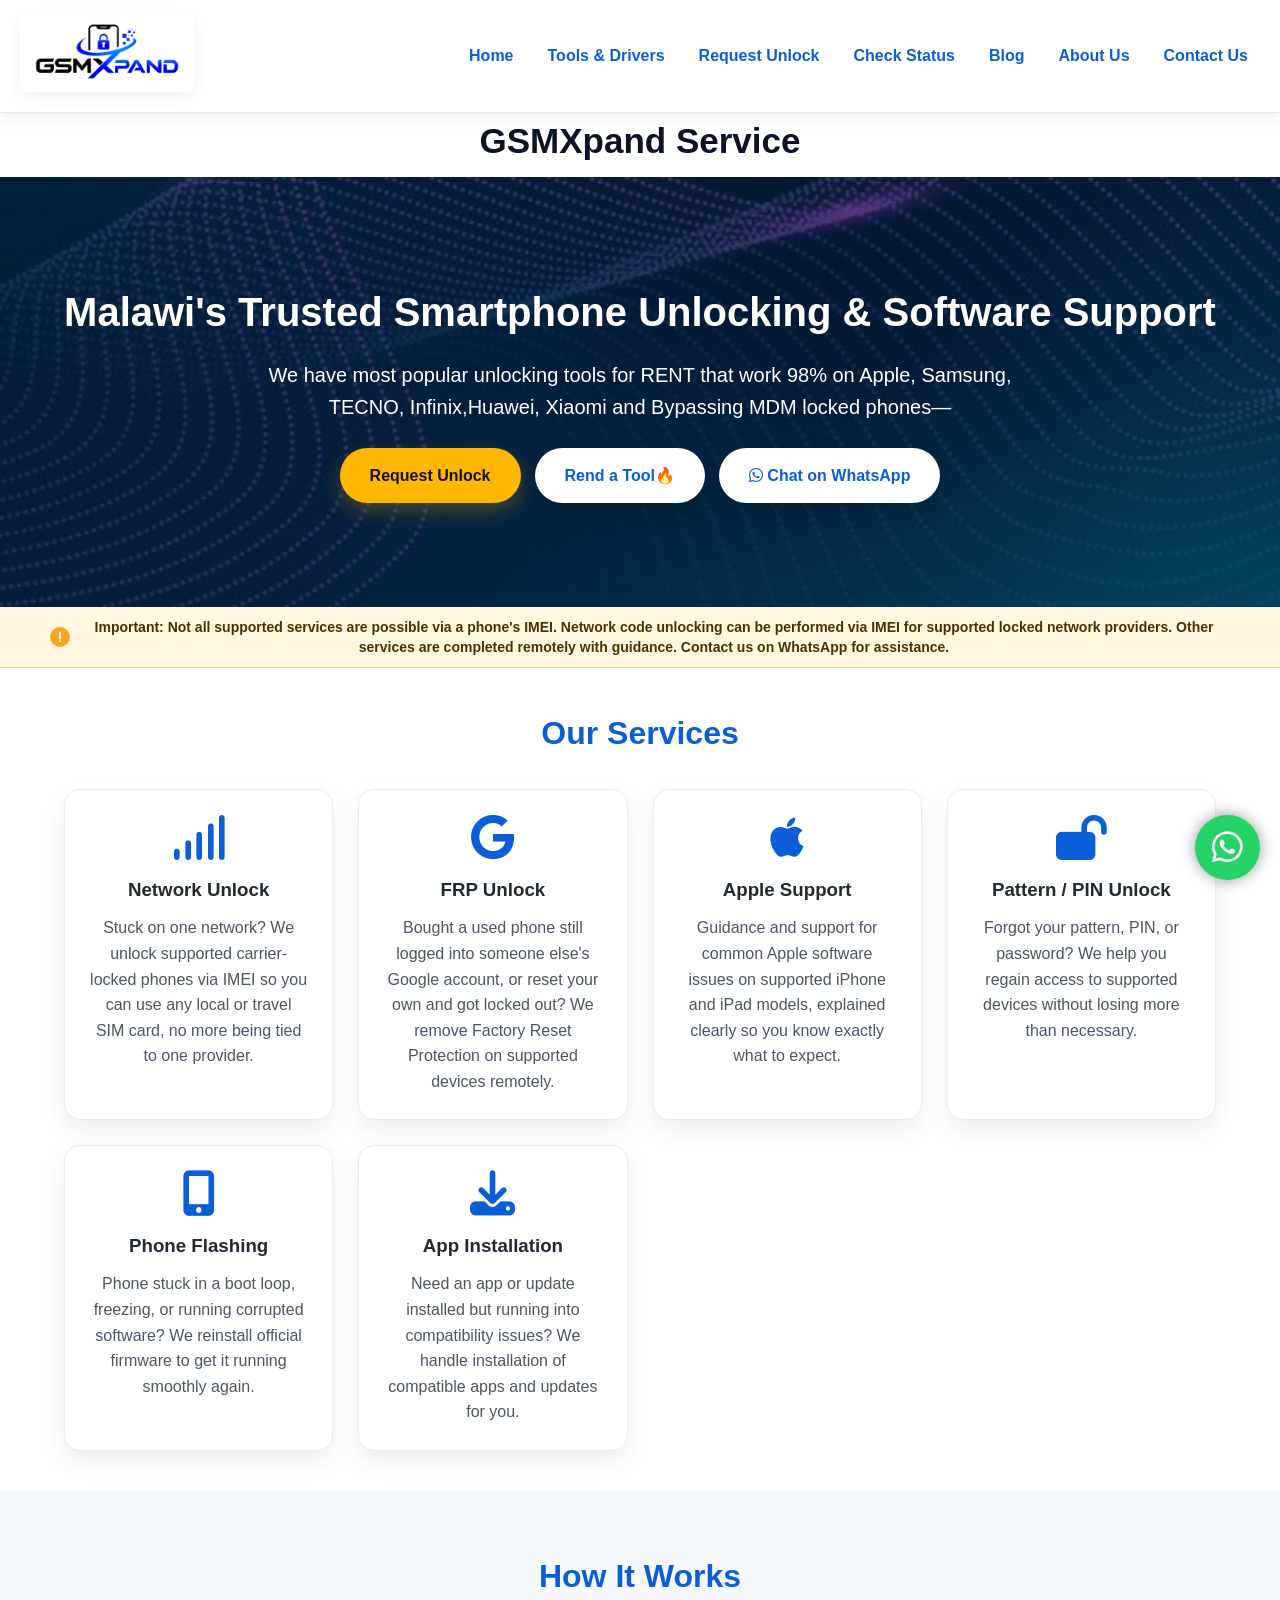
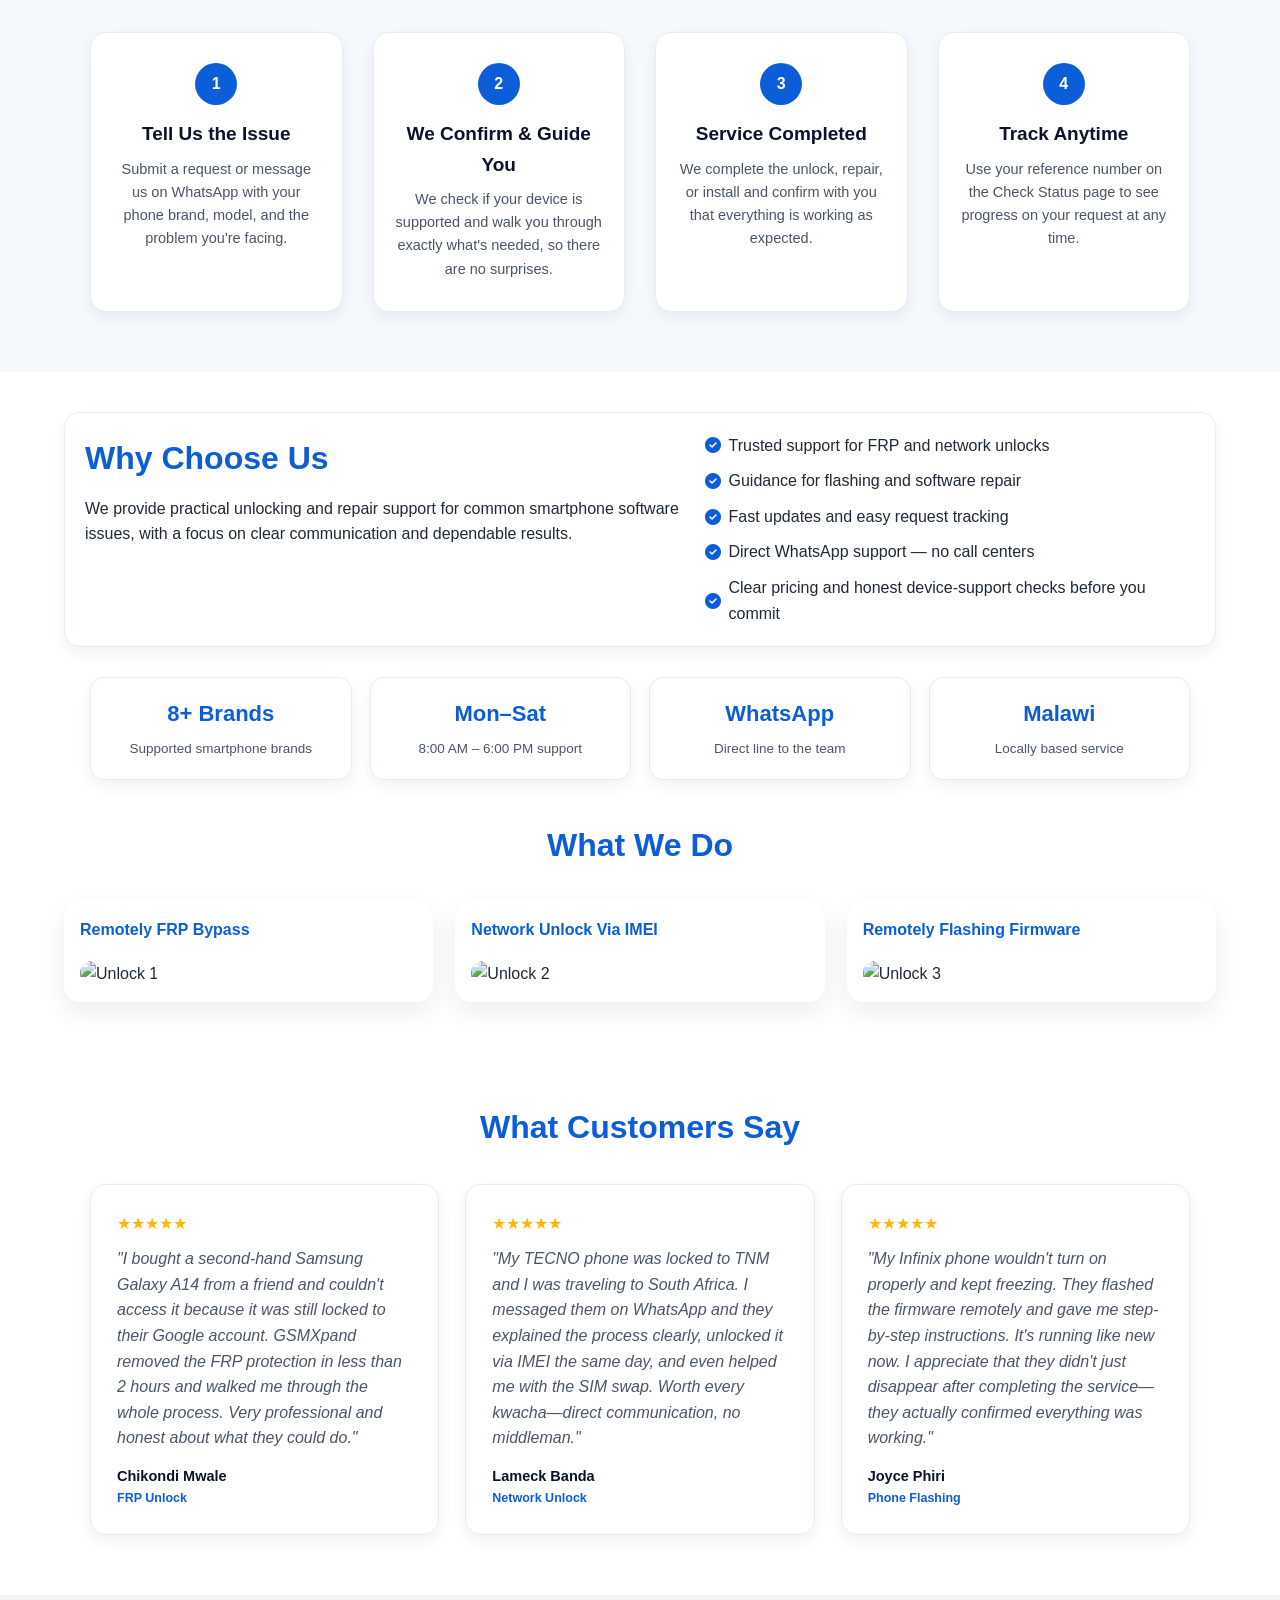
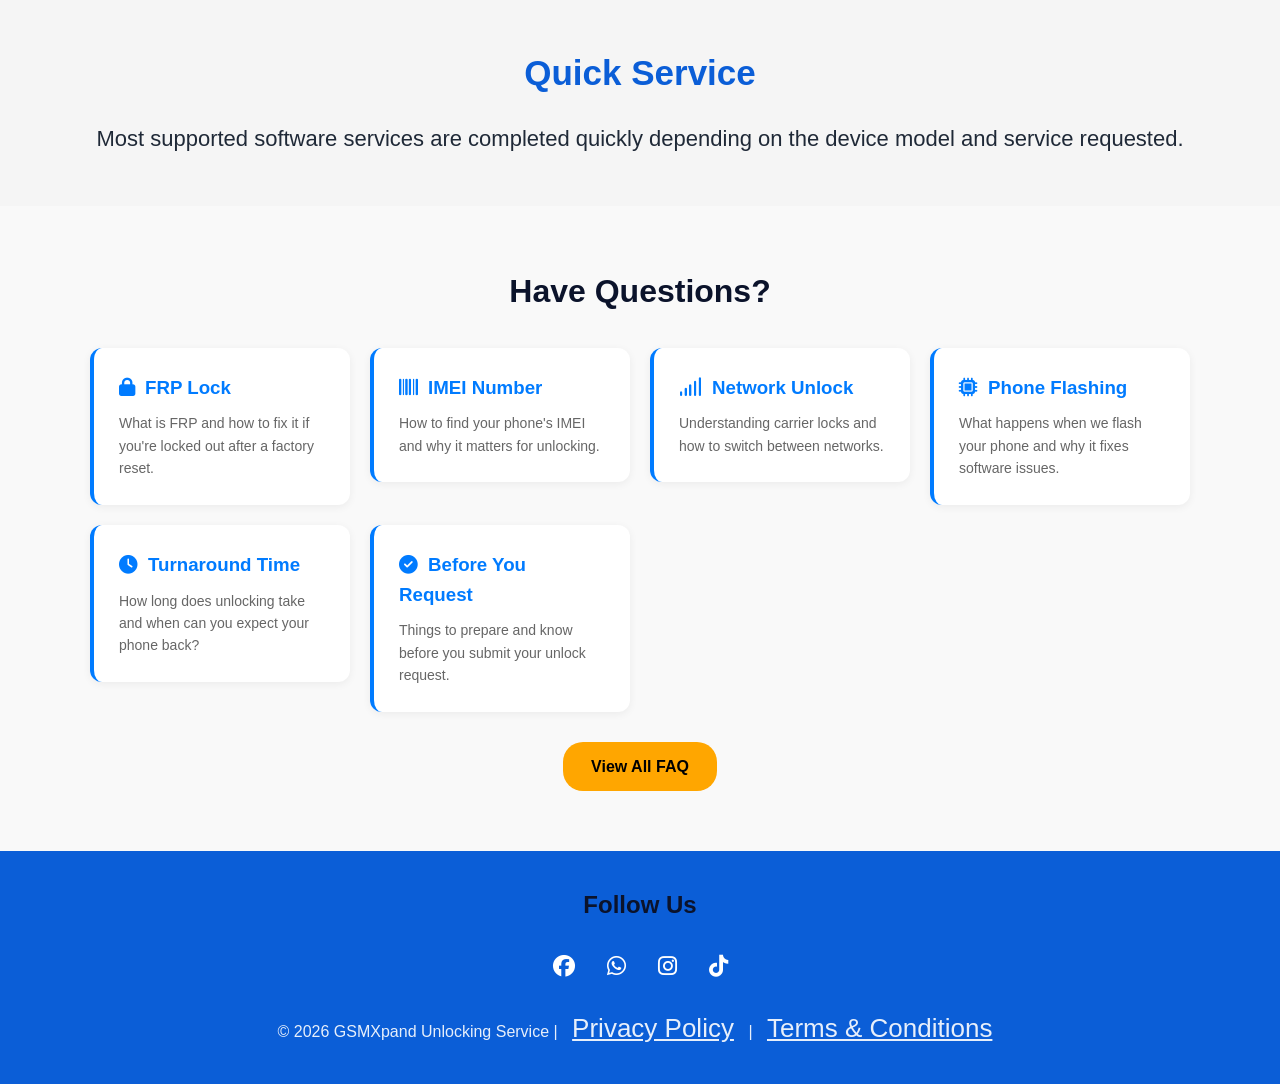
==== commit 9d62dabd: "Revise hero section content and links in index.html Updated service description and modified action " ====
--- a/index.html
+++ b/index.html
@@ -11,12 +11,15 @@
 <meta property="og:title" content="GSMXpand Unlocking Service">
 <meta property="og:description" content="Professional smartphone unlocking and software services in Malawi.">
 <meta property="og:image" content="https://www.gsmxpand.unaux.com/images/logo.jpg">
-<meta property="og:url" content="https://www.gsmxpand.unaux.com">
+<meta property="og:url" content="https://www.gsmxpand.unaux.com/">
 <meta property="og:type" content="website">
+<link rel="canonical" href="https://www.gsmxpand.unaux.com/">
 <title>GSMXpand Unlocking Service</title>
 <link rel="preconnect" href="https://cdnjs.cloudflare.com">
-<link rel="icon" href="images/favicon-v2.ico">
-<link rel="apple-touch-icon" href="images/apple-touch-icon.png">
+<link rel="shortcut icon" href="https://www.gsmxpand.unaux.com/images/favicon-v2.ico" type="image/x-icon">
+<link rel="icon" href="https://www.gsmxpand.unaux.com/images/favicon-v2.ico" type="image/x-icon">
+<link rel="icon" href="https://www.gsmxpand.unaux.com/images/favicon-192x192.png" type="image/png" sizes="192x192">
+<link rel="apple-touch-icon" href="https://www.gsmxpand.unaux.com/images/apple-touch-icon.png">
 <link rel="stylesheet" href="https://cdnjs.cloudflare.com/ajax/libs/font-awesome/6.5.2/css/all.min.css">
 <link rel="stylesheet" href="css/style.css">
 </head>
@@ -49,10 +52,10 @@
 
 <section class="hero">
   <h2>Malawi's Trusted Smartphone Unlocking & Software Support</h2>
-  <p>We help everyday phone owners in Malawi unlock, repair, and fix software issues on Apple, Samsung, TECNO, Infinix, Xiaomi and more &mdash; with clear communication and honest guidance at every step.</p>
+  <p>We have most popular unlocking tools for RENT that work 98% on Apple, Samsung, TECNO, Infinix,Huawei, Xiaomi and Bypassing MDM locked phones&mdash;</p>
   <div class="hero-actions">
     <a href="request.html" class="btn">Request Unlock</a>
-    <a href="status.html" class="btn btn-secondary">Check Status</a>
+    <a href="www.rendtool.unaux.com" class="btn btn-secondary">Rend a Tool🔥</a>
     <a href="https://wa.me/265984820687" class="btn btn-secondary"><i class="fab fa-whatsapp"></i> Chat on WhatsApp</a>
   </div>
 </section>
@@ -161,7 +164,7 @@
     </div>
     <div class="gallery-item">
       <p class="phot">Network Unlock Via IMEI</p>
-      <img loading="lazy" src="images/unlock2.jpg" alt="Unlock 2">
+      <img loading="lazy" src="images/lock2.jpg" alt="Unlock 2">
     </div>
     <div class="gallery-item">
       <p class="phot">Remotely Flashing Firmware</p>
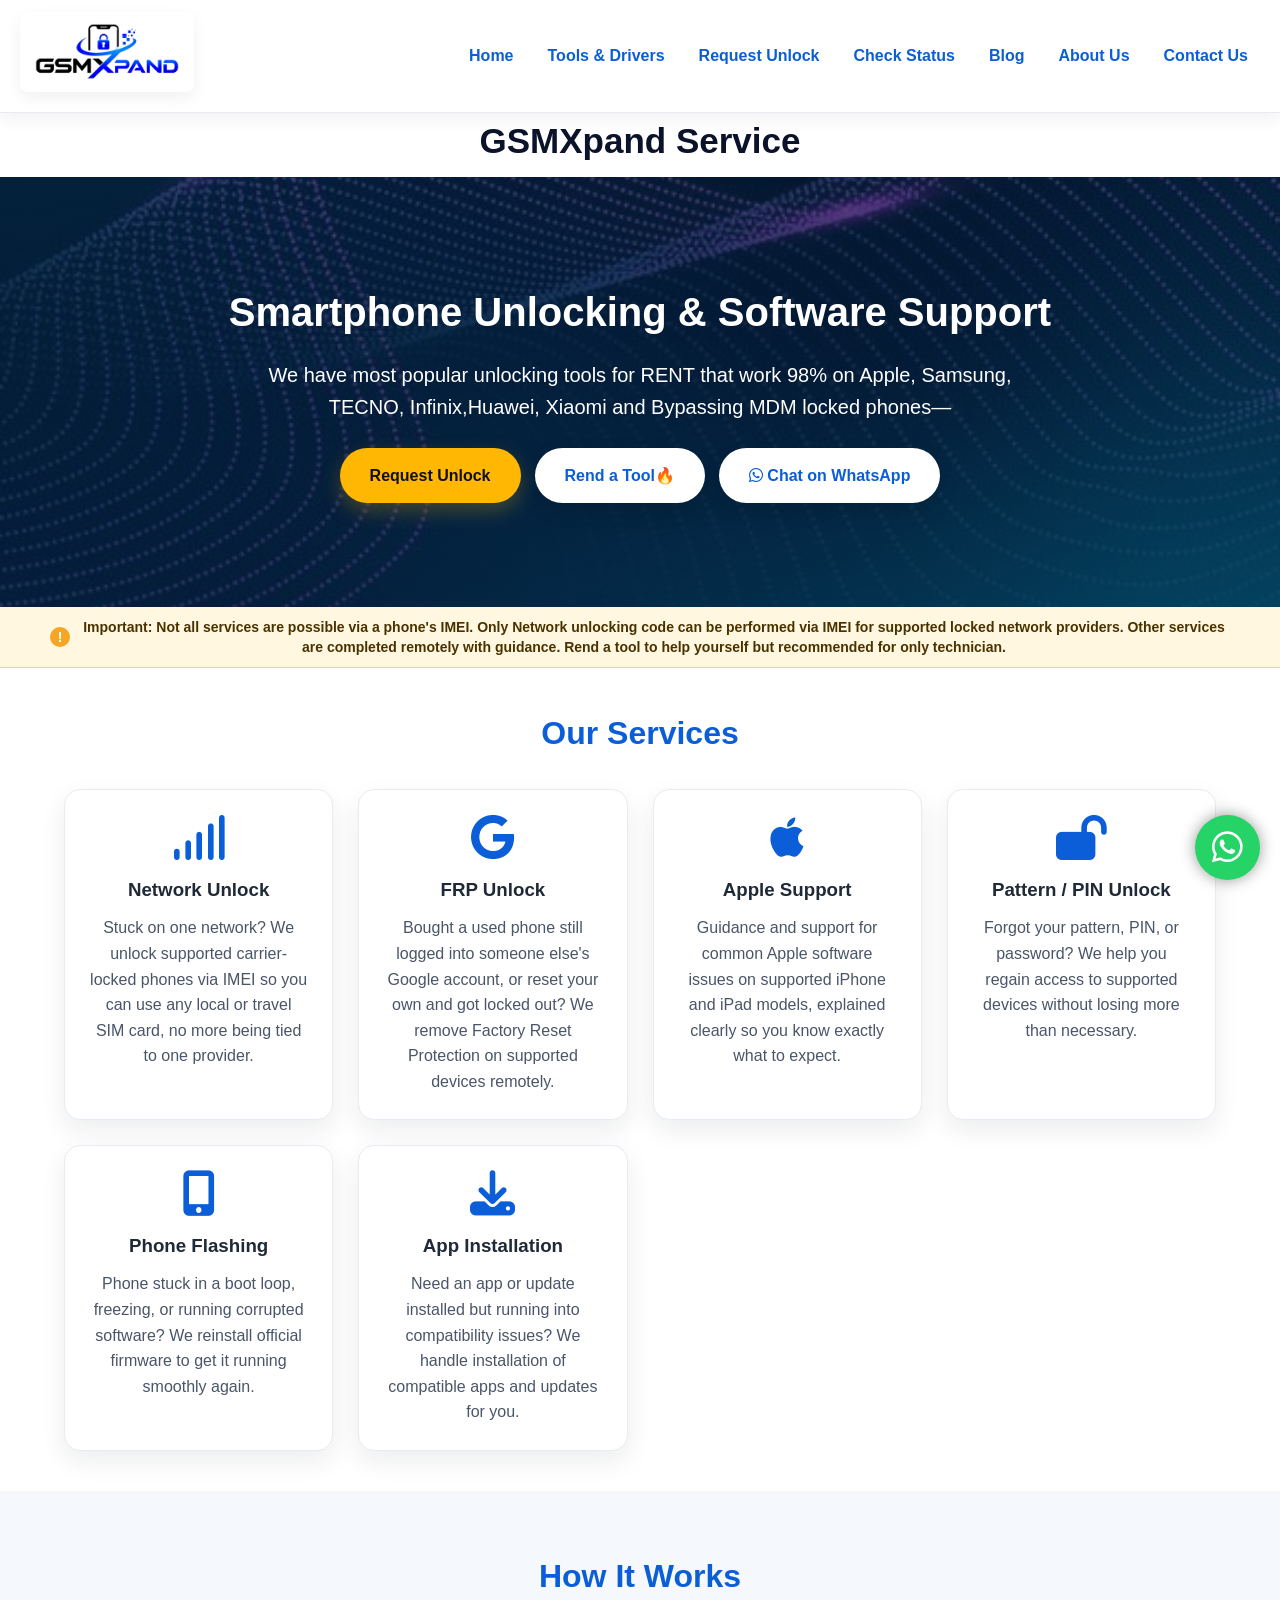
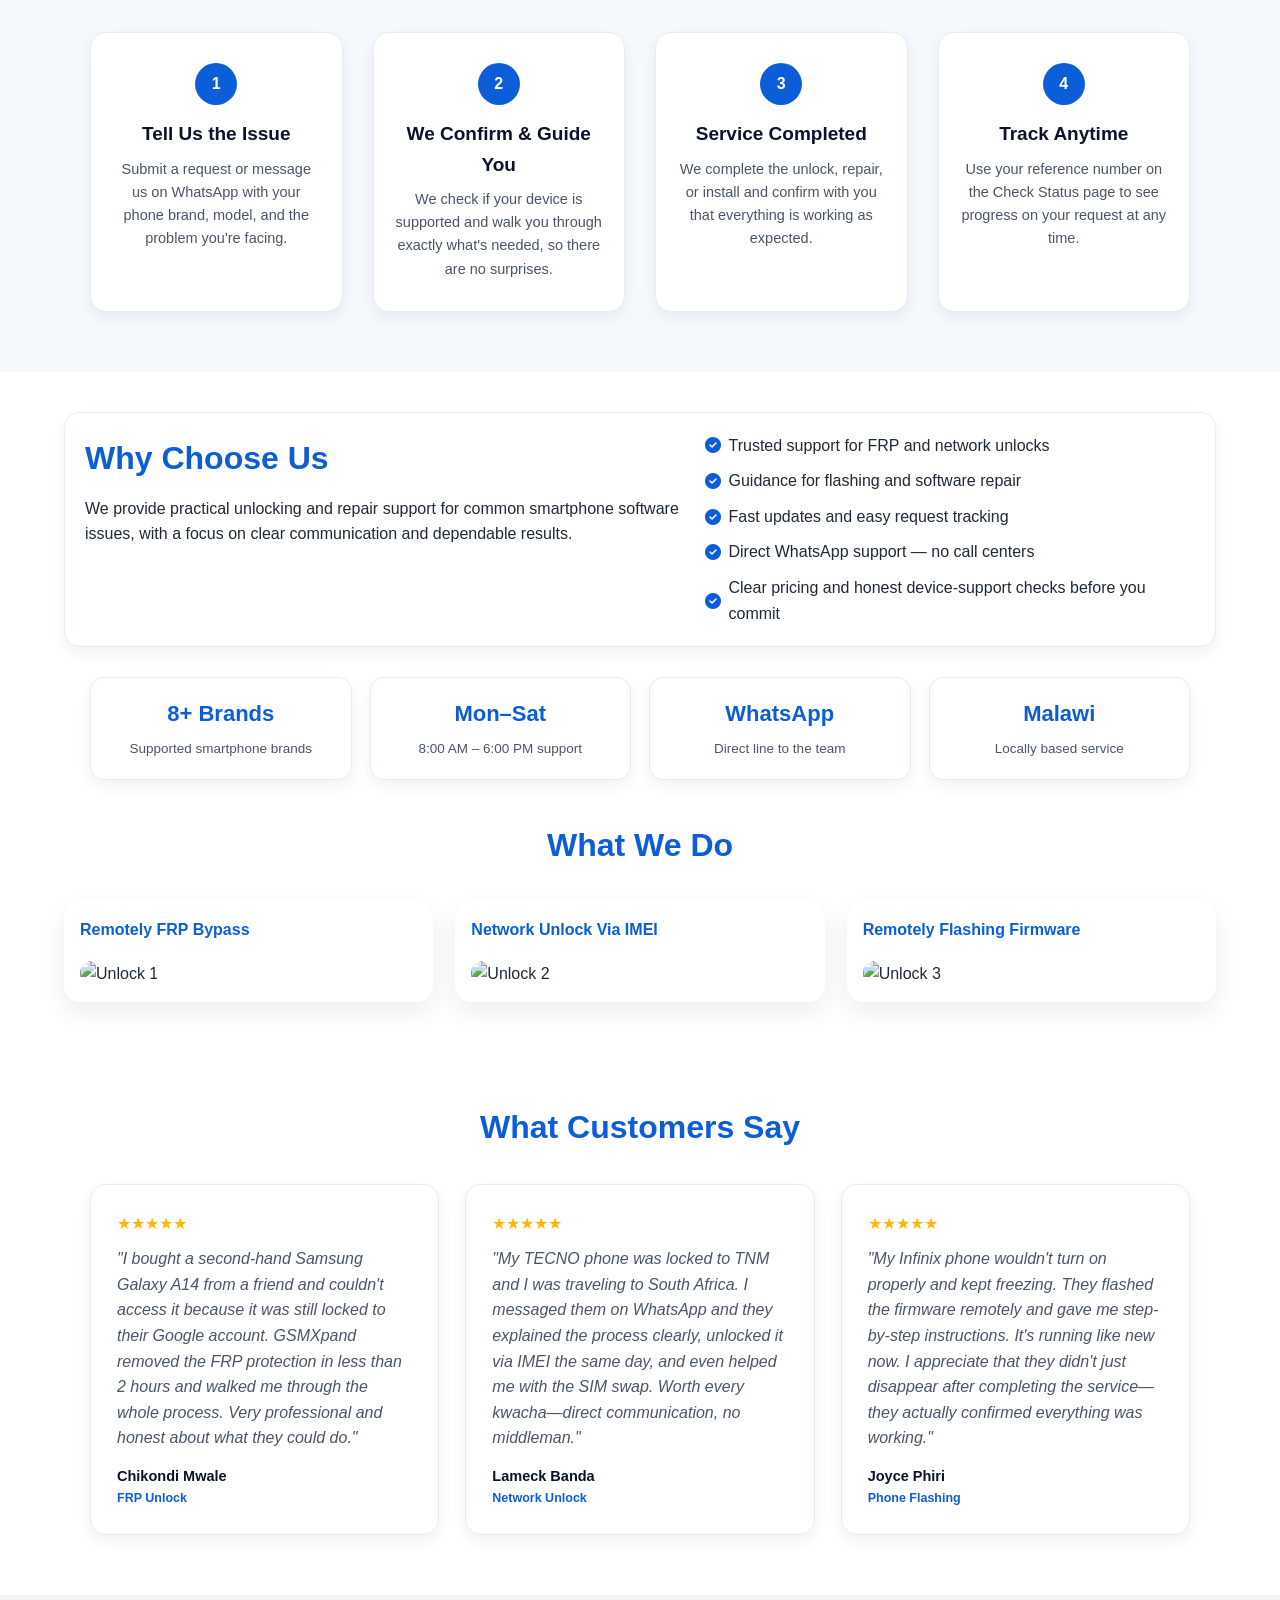
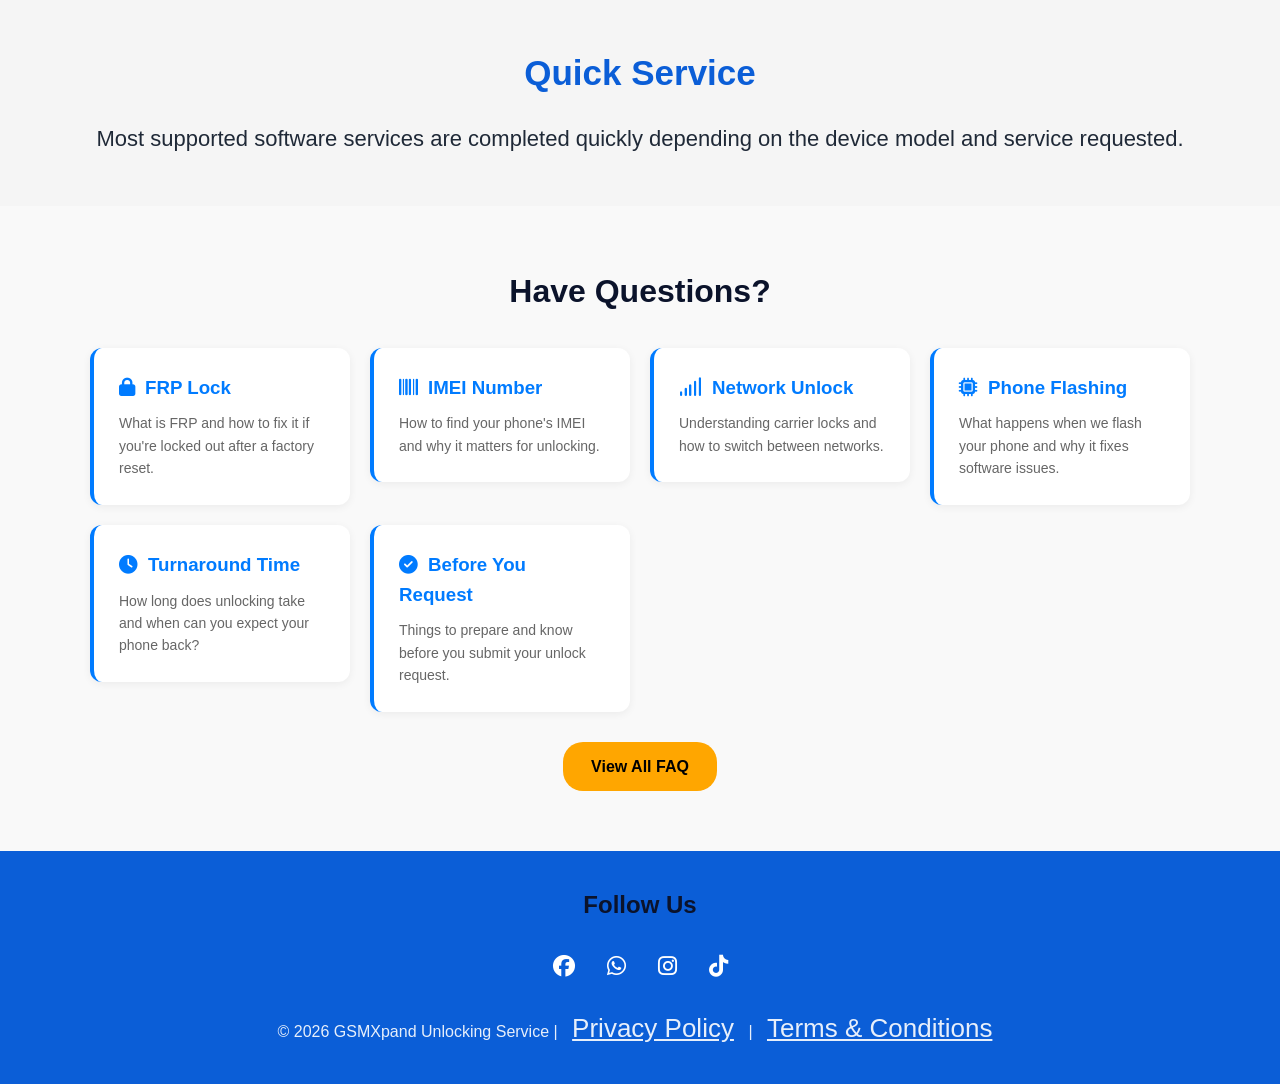
==== commit 64f5ede6: "Revise hero section and sliding banner text Updated service descriptions and links for clarity." ====
--- a/index.html
+++ b/index.html
@@ -51,17 +51,17 @@
 </header>
 
 <section class="hero">
-  <h2>Malawi's Trusted Smartphone Unlocking & Software Support</h2>
+  <h2>Smartphone Unlocking & Software Support</h2>
   <p>We have most popular unlocking tools for RENT that work 98% on Apple, Samsung, TECNO, Infinix,Huawei, Xiaomi and Bypassing MDM locked phones&mdash;</p>
   <div class="hero-actions">
     <a href="request.html" class="btn">Request Unlock</a>
-    <a href="www.rendtool.unaux.com" class="btn btn-secondary">Rend a Tool🔥</a>
+    <a href="https://www.rendtool.unaux.com/tools.html" class="btn btn-secondary">Rend a Tool🔥</a>
     <a href="https://wa.me/265984820687" class="btn btn-secondary"><i class="fab fa-whatsapp"></i> Chat on WhatsApp</a>
   </div>
 </section>
 
 <div class="sliding-banner">
-  <span>Important: Not all supported services are possible via a phone's IMEI. Network code unlocking can be performed via IMEI for supported locked network providers. Other services are completed remotely with guidance. Contact us on WhatsApp for assistance.</span>
+  <span>Important: Not all services are possible via a phone's IMEI. Only Network unlocking code can be performed via IMEI for supported locked network providers. Other services are completed remotely with guidance. Rend a tool to help yourself but recommended for only technician.</span>
 </div>
 
 <div class="container">
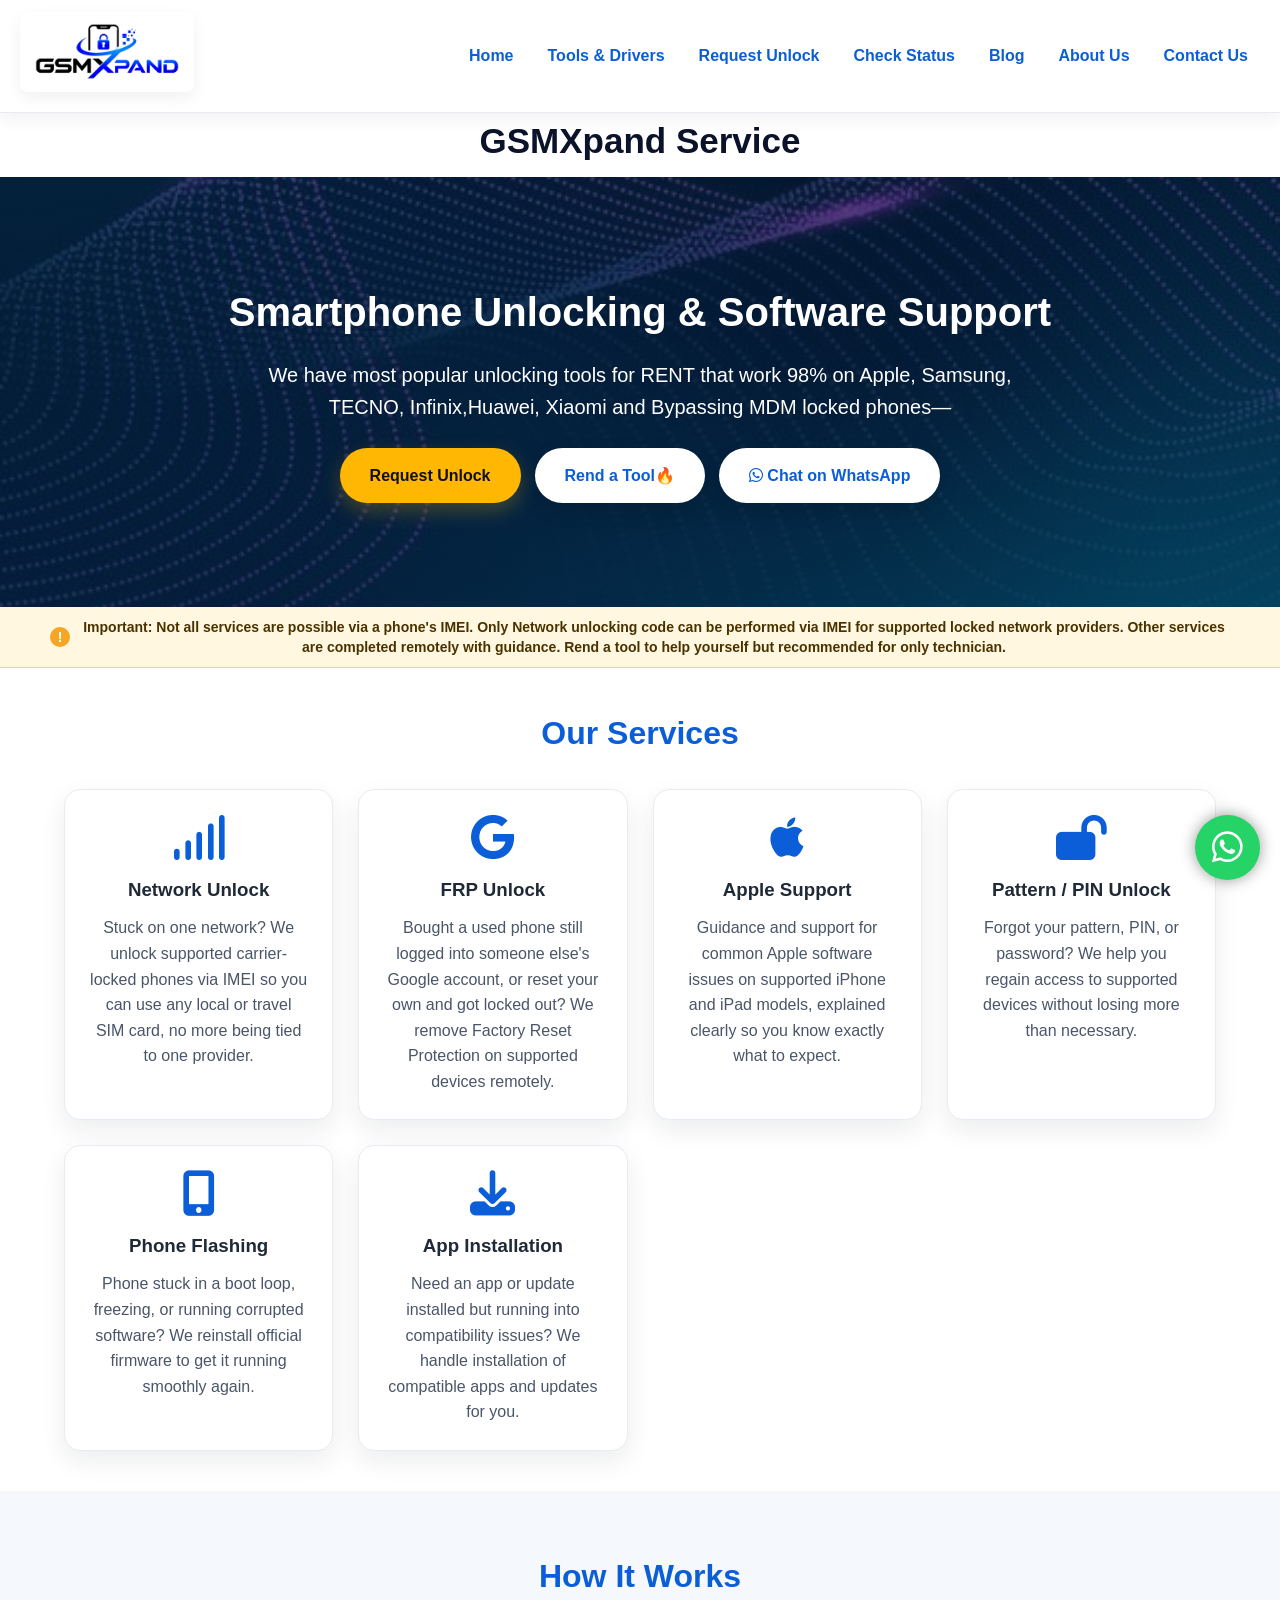
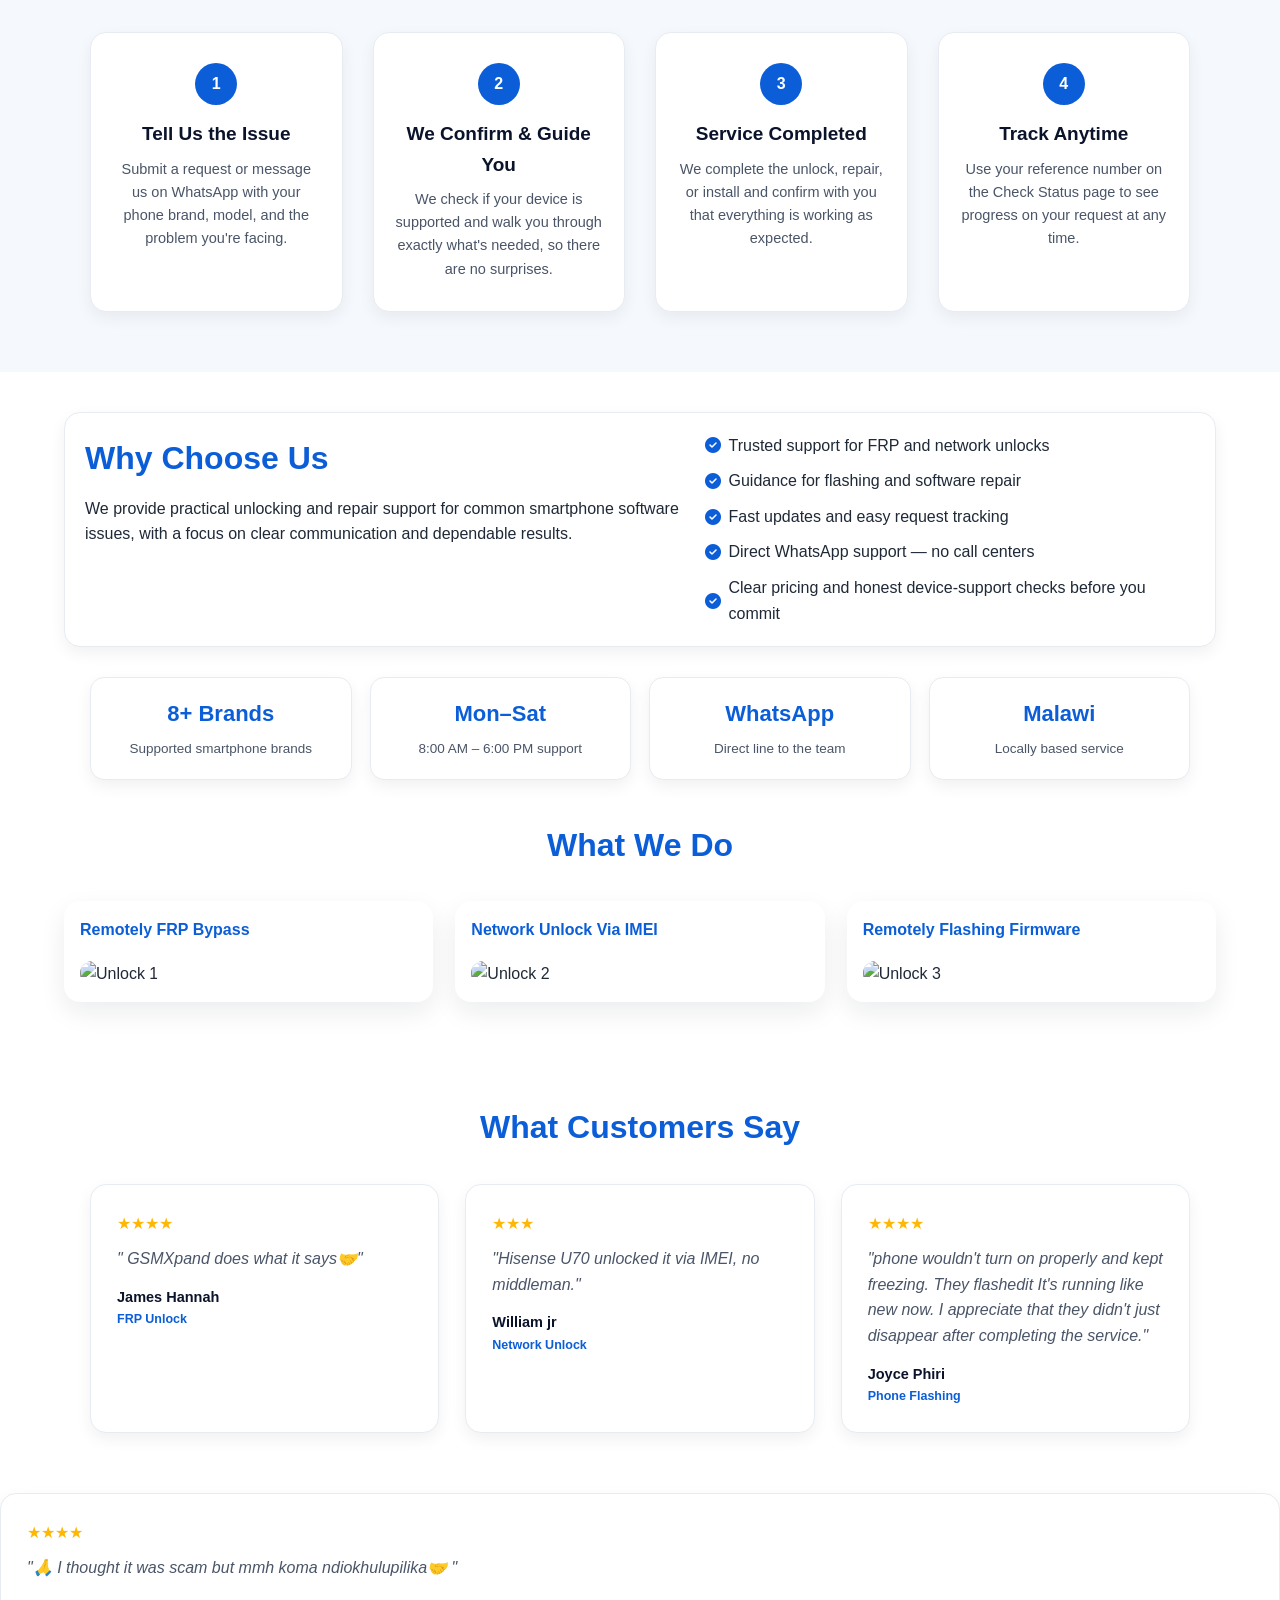
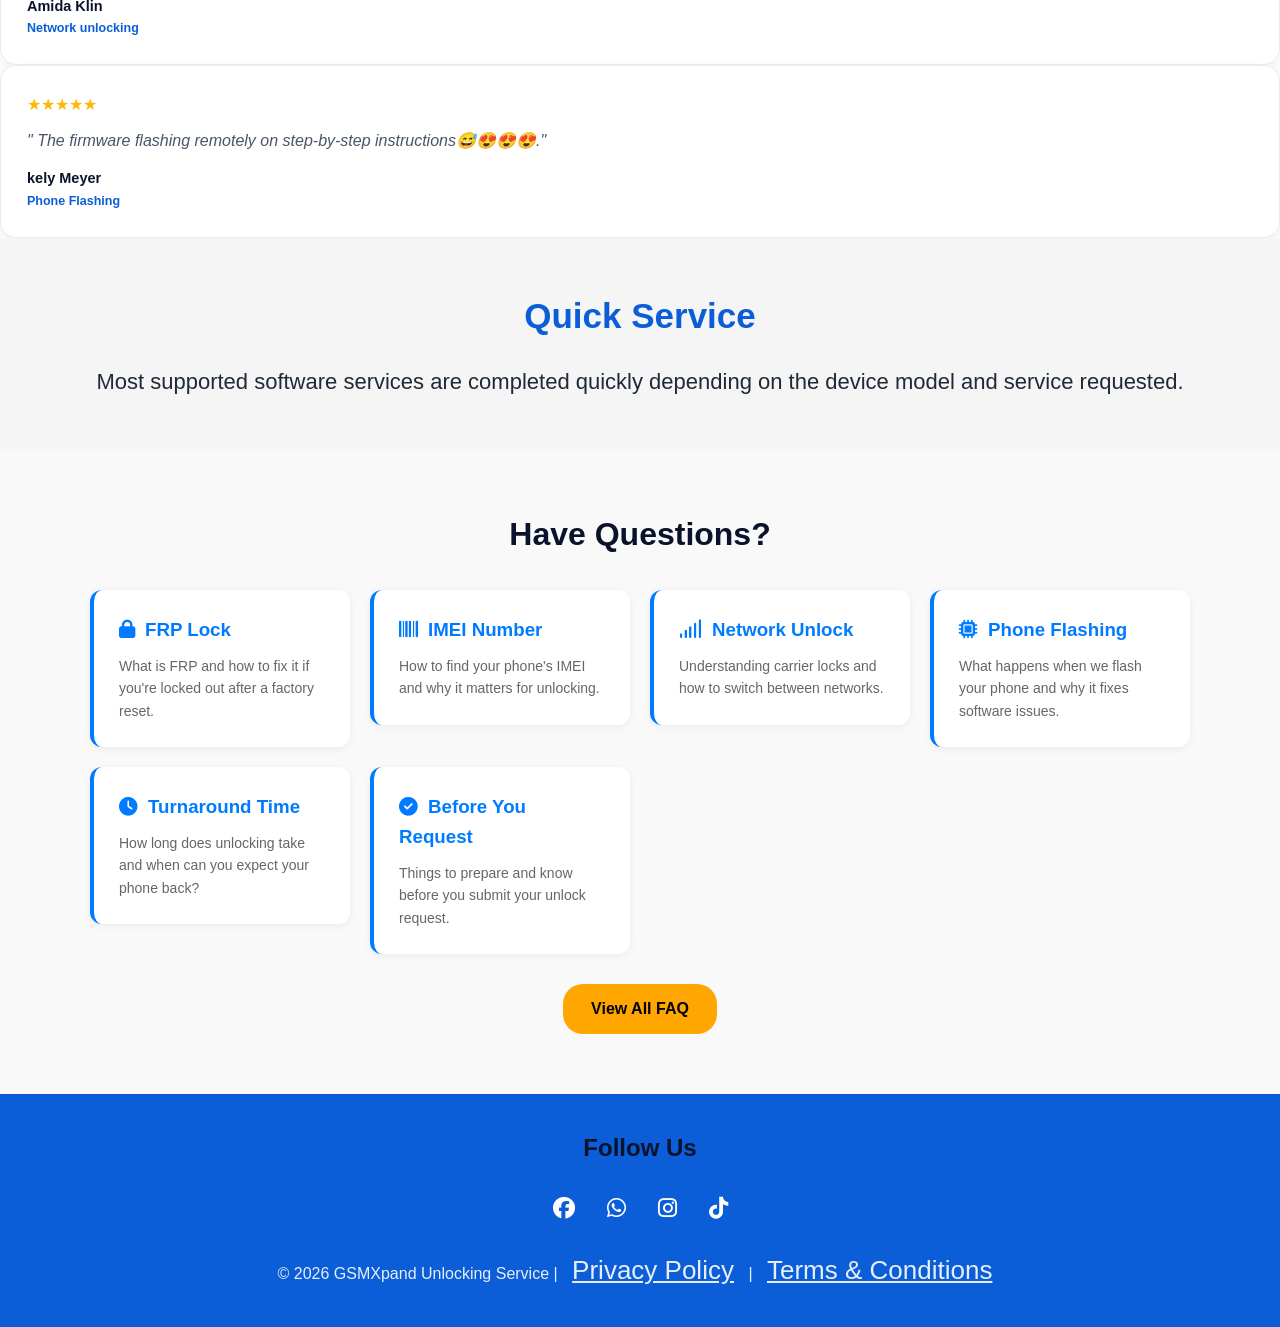
==== commit a1417f48: "Update testimonials section with new reviews" ====
--- a/index.html
+++ b/index.html
@@ -177,26 +177,41 @@
   <h2 class="section-title">What Customers Say</h2>
   <div class="testi-grid">
     <div class="testi-card">
-      <div class="stars">★★★★★</div>
-      <p>"I bought a second-hand Samsung Galaxy A14 from a friend and couldn't access it because it was still locked to their Google account. GSMXpand removed the FRP protection in less than 2 hours and walked me through the whole process. Very professional and honest about what they could do."</p>
-      <div class="testi-name">Chikondi Mwale</div>
+      <div class="stars">★★★★</div>
+      <p>" GSMXpand does what it says🤝"</p>
+      <div class="testi-name">James Hannah</div>
       <div class="testi-service">FRP Unlock</div>
     </div>
     <div class="testi-card">
-      <div class="stars">★★★★★</div>
-      <p>"My TECNO phone was locked to TNM and I was traveling to South Africa. I messaged them on WhatsApp and they explained the process clearly, unlocked it via IMEI the same day, and even helped me with the SIM swap. Worth every kwacha—direct communication, no middleman."</p>
-      <div class="testi-name">Lameck Banda</div>
+      <div class="stars">★★★</div>
+      <p>"Hisense U70 unlocked it via IMEI, no middleman."</p>
+      <div class="testi-name"> William jr</div>
       <div class="testi-service">Network Unlock</div>
     </div>
     <div class="testi-card">
-      <div class="stars">★★★★★</div>
-      <p>"My Infinix phone wouldn't turn on properly and kept freezing. They flashed the firmware remotely and gave me step-by-step instructions. It's running like new now. I appreciate that they didn't just disappear after completing the service—they actually confirmed everything was working."</p>
+      <div class="stars">★★★★</div>
+      <p>"phone wouldn't turn on properly and kept freezing. They flashedit  It's running like new now. I appreciate that they didn't just disappear after completing the service."</p>
       <div class="testi-name">Joyce Phiri</div>
       <div class="testi-service">Phone Flashing</div>
     </div>
   </div>
 </section>
-
+<div class="testi-card">
+      <div class="stars">★★★★</div>
+      <p>"🙏 I thought it was scam but mmh koma ndiokhulupilika🤝 "</p>
+      <div class="testi-name">Amida Klin</div>
+      <div class="testi-service">Network unlocking</div>
+    </div>
+  </div>
+</section>
+  <div class="testi-card">
+      <div class="stars">★★★★★</div>
+      <p>" The firmware flashing remotely on step-by-step instructions😅😍😍😍."</p>
+      <div class="testi-name">kely Meyer</div>
+      <div class="testi-service">Phone Flashing</div>
+    </div>
+  </div>
+</section>
 <section class="speed">
   <h2>Quick Service</h2>
   <p>Most supported software services are completed quickly depending on the device model and service requested.</p>
